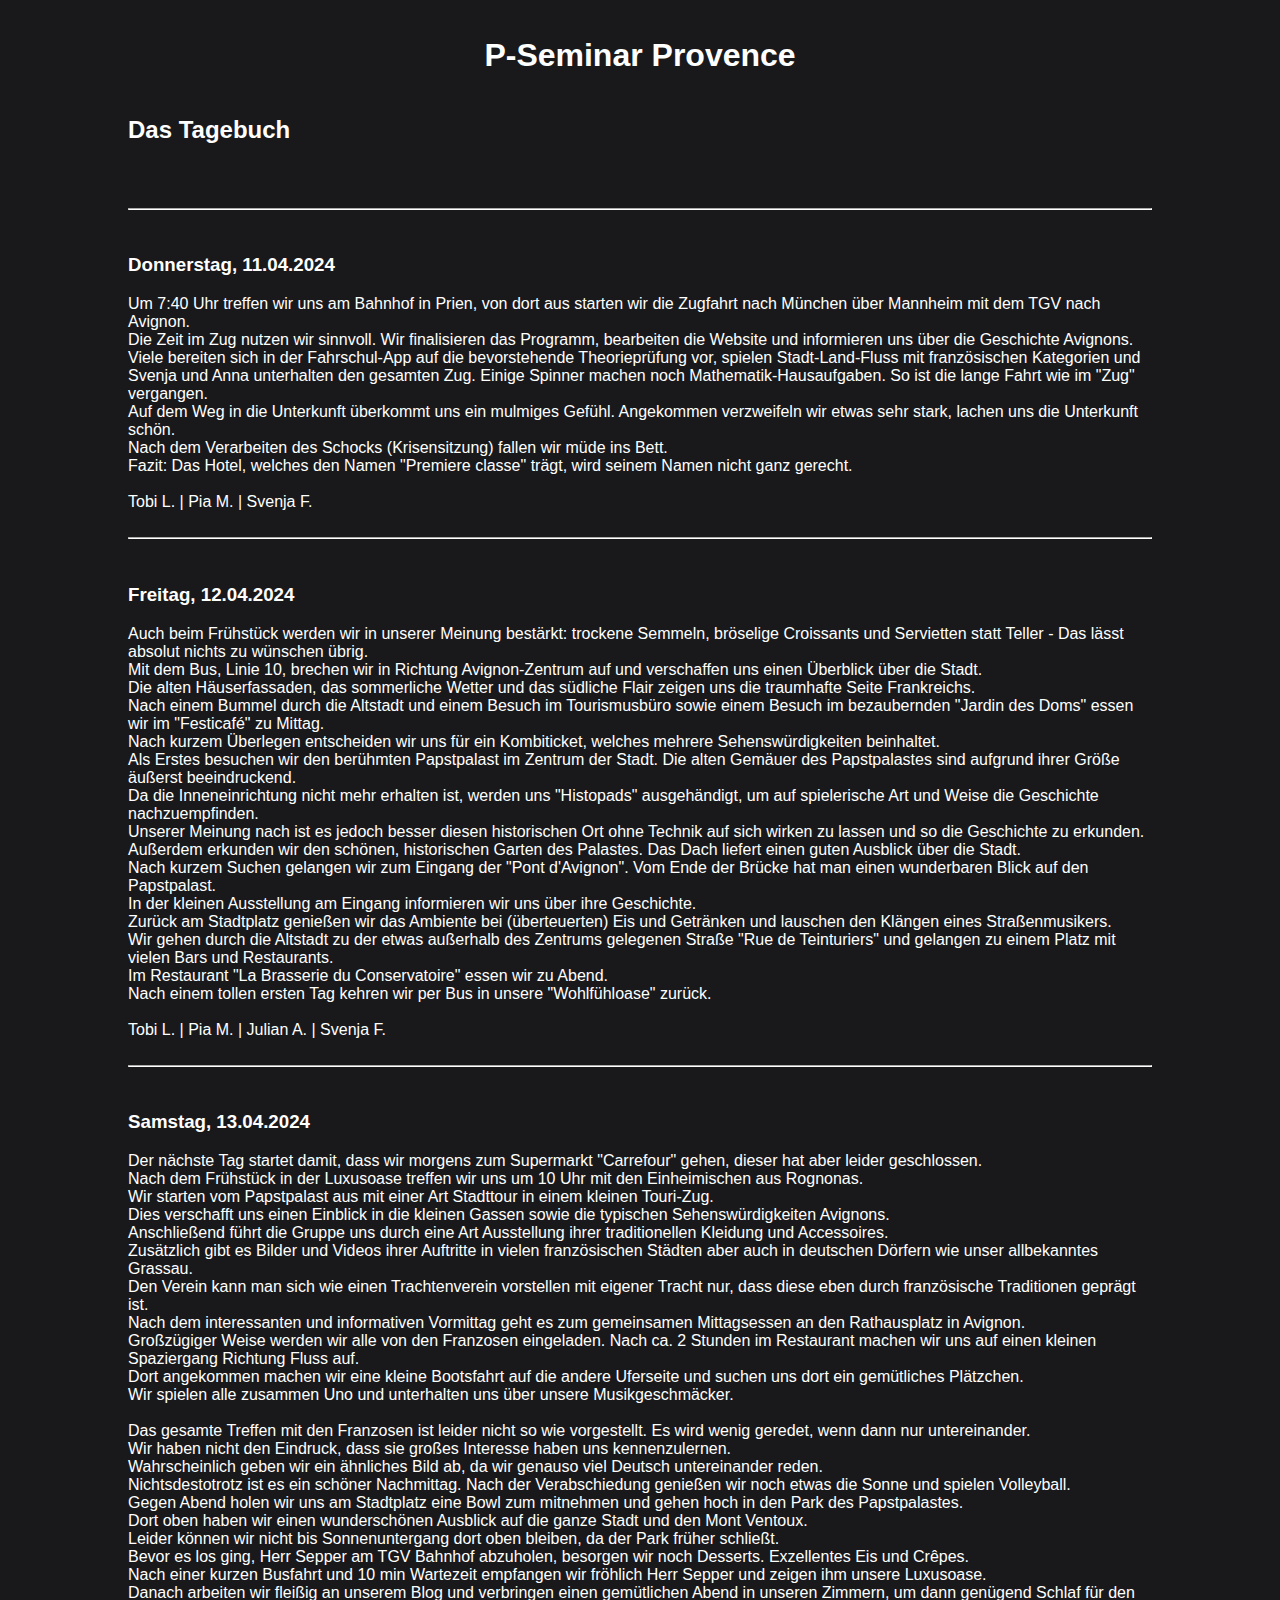
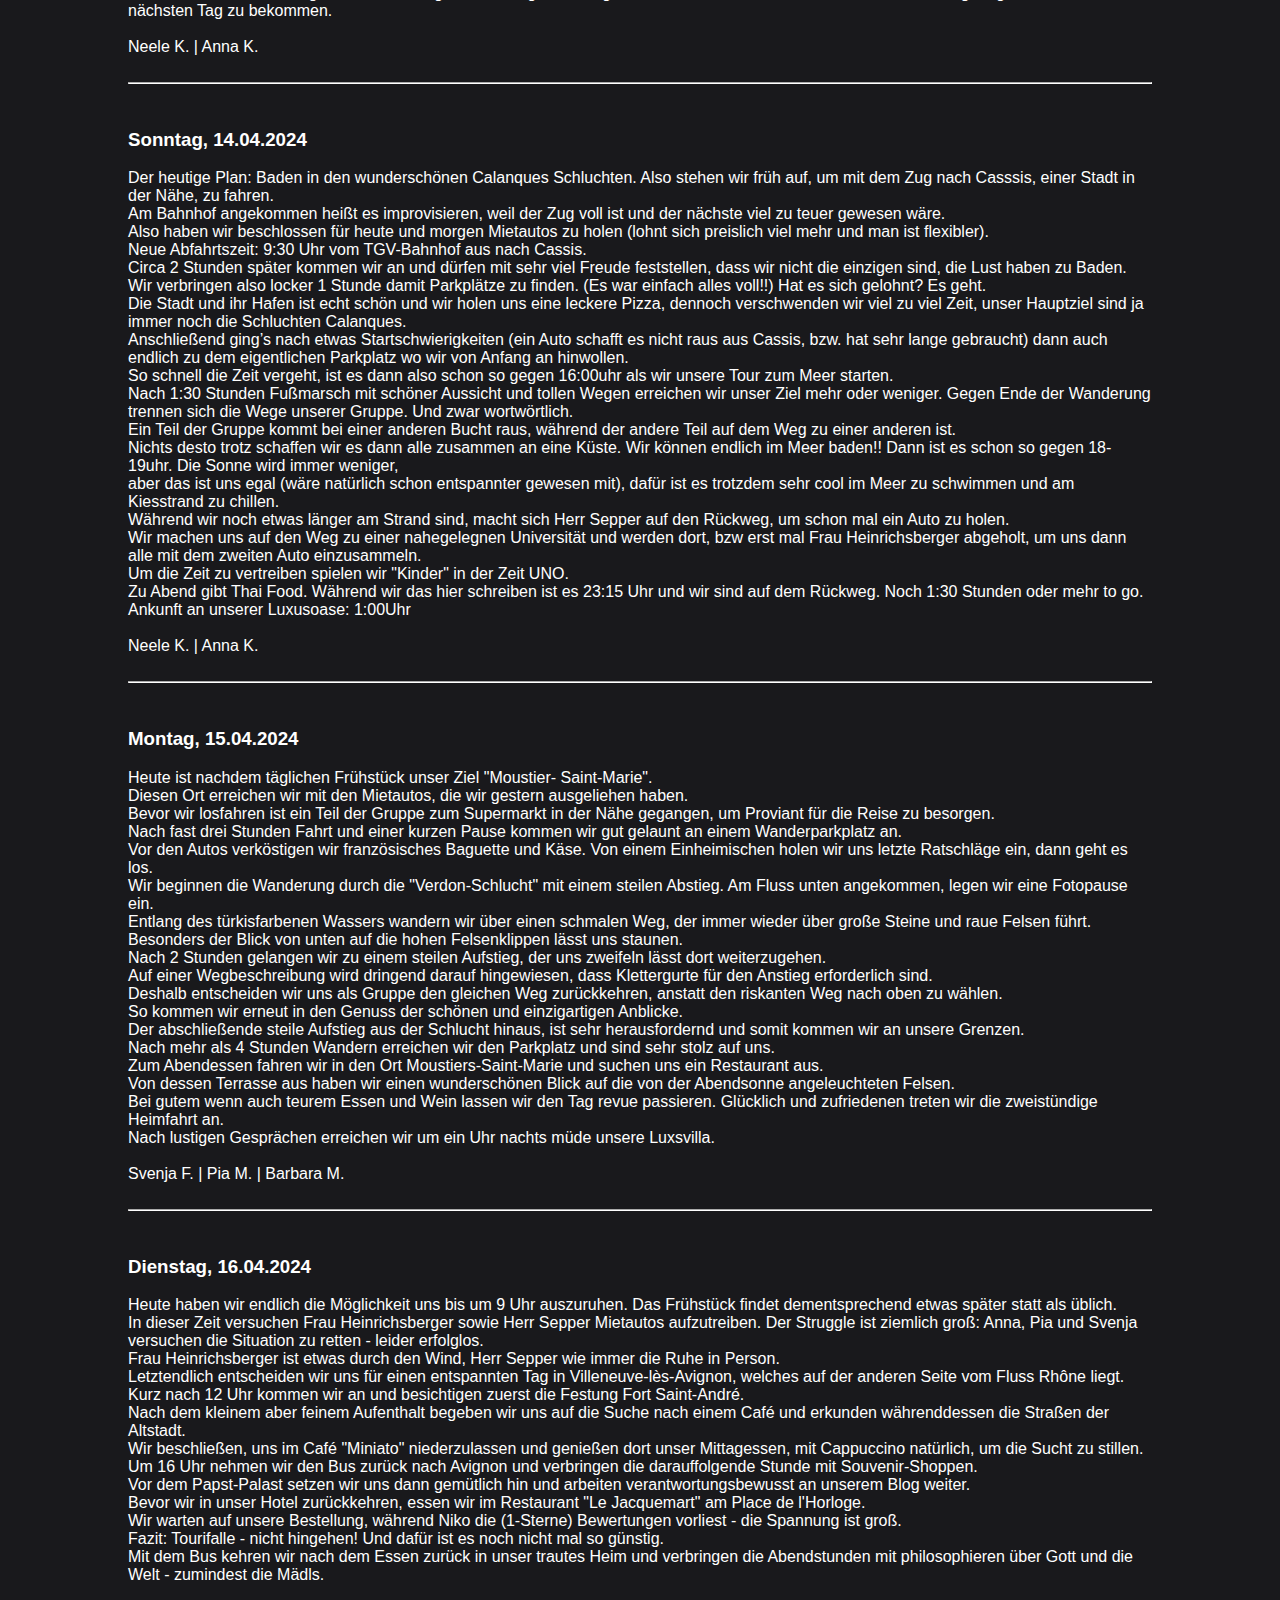
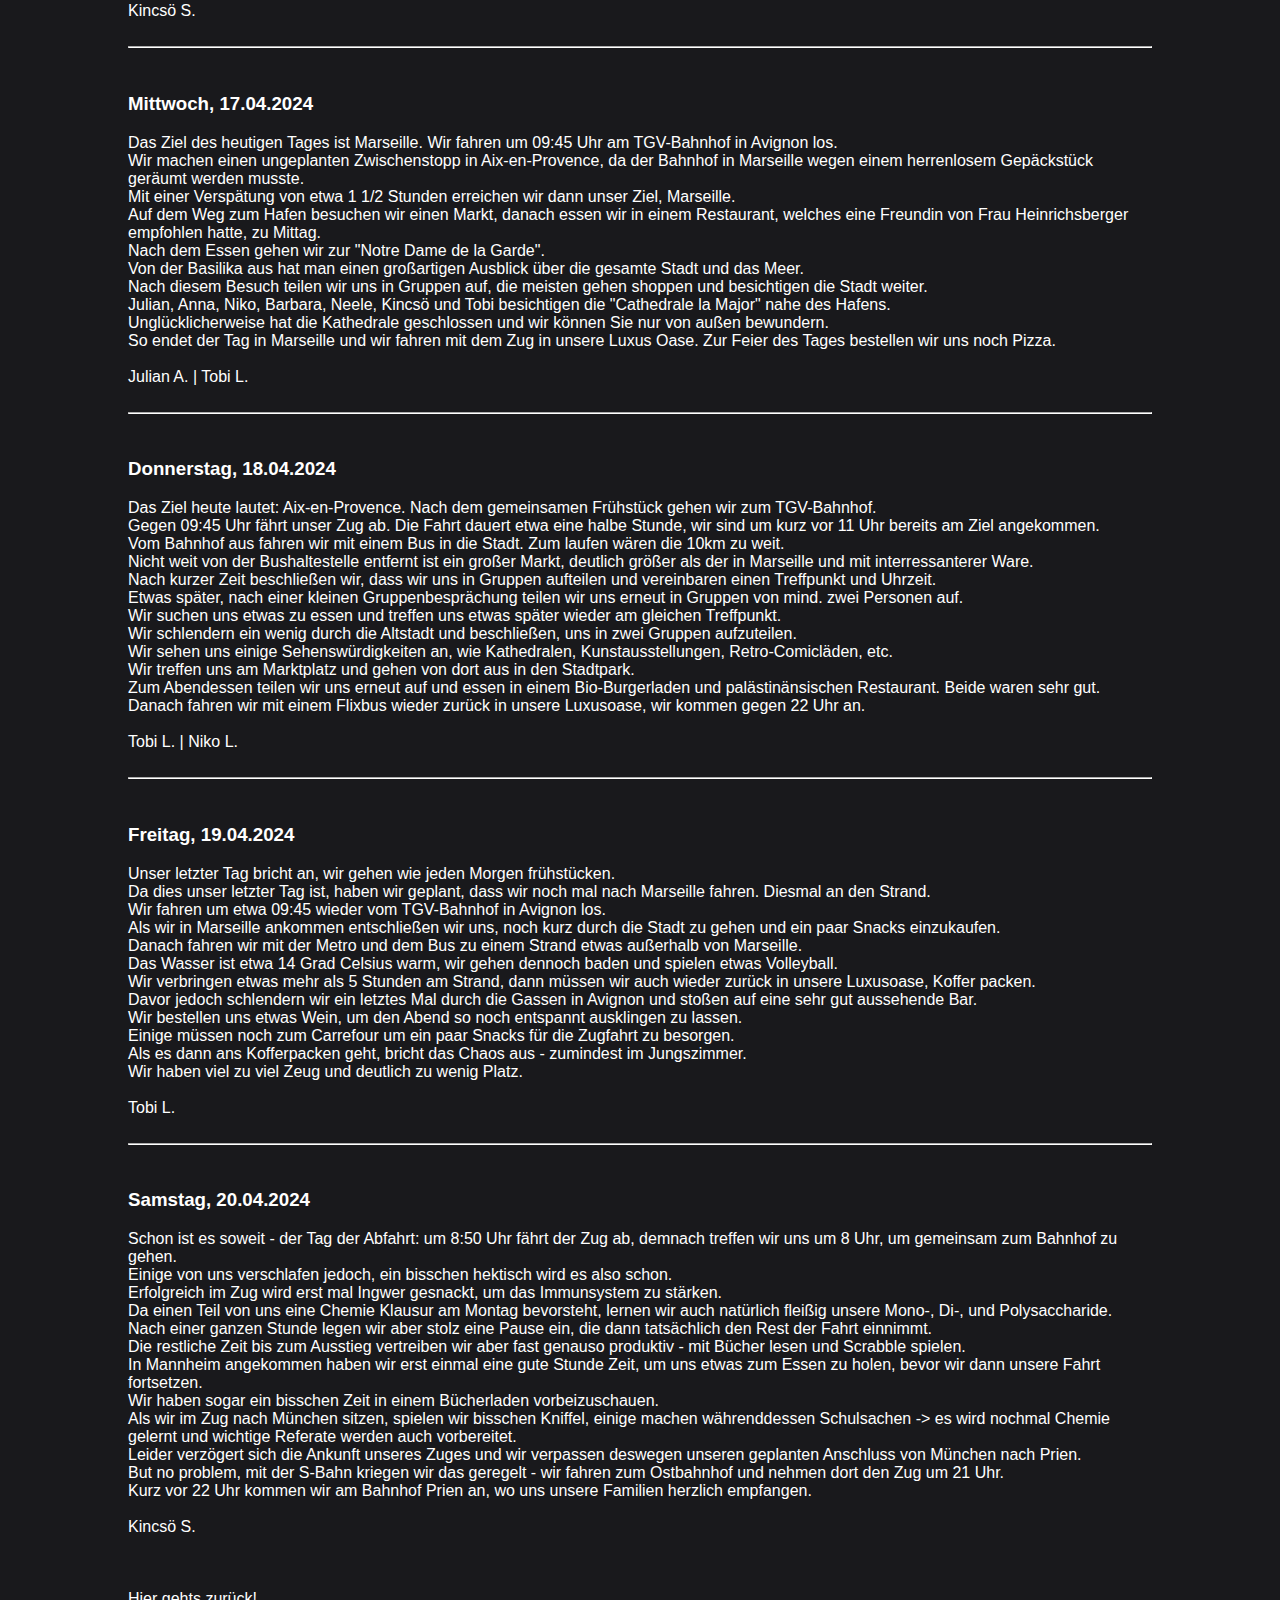
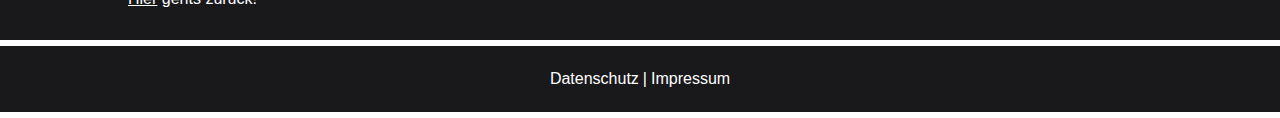
==== html/tagebuch.html @ 87c5238f "first commit" ====
<!DOCTYPE html>
<html lang="en">
    <head>
        <meta charset="UTF-8">
        <meta name="viewport" content="width=device-width, initial-scale=1.0">
        <title>Tagebuch</title>
        <link rel="stylesheet" type="text/css" href="../assets/tagebuch_blog/Tagebuch.css">
        <link rel="stylesheet" type="text/css" href="../assets/main/main.css">
        <link rel="shortcut icon" href="#">  
    </head>

    <body>
        
        <header class="mitte">
            <a href="../index.html" class="headline">
                <h1>P-Seminar Provence</h1>
            </a>
        </header>

        <div>

            <div class="Eintraege">
                <h2>Das Tagebuch</h2>
                <br>
            </div>
    
            <br>
            <hr class="divider2">
            <br>
    
            <section class="Eintraege">
                <h3>Donnerstag, 11.04.2024</h3>
                Um 7:40 Uhr treffen wir uns am Bahnhof in Prien, von dort aus starten wir die Zugfahrt nach München über Mannheim mit dem TGV nach Avignon. <br>
                Die Zeit im Zug nutzen wir sinnvoll. Wir finalisieren das Programm, bearbeiten die Website und informieren uns über die Geschichte Avignons. <br>
                Viele bereiten sich in der Fahrschul-App auf die bevorstehende Theorieprüfung vor, spielen Stadt-Land-Fluss mit französischen Kategorien und <br>
                Svenja und Anna unterhalten den gesamten Zug. Einige Spinner machen noch Mathematik-Hausaufgaben. So ist die lange Fahrt wie im "Zug" vergangen. <br>               
                Auf dem Weg in die Unterkunft überkommt uns ein mulmiges Gefühl. Angekommen verzweifeln wir etwas sehr stark, lachen uns die Unterkunft schön. <br>
                Nach dem Verarbeiten des Schocks (Krisensitzung) fallen wir müde ins Bett. <br>
                Fazit: Das Hotel, welches den Namen "Premiere classe" trägt, wird seinem Namen nicht ganz gerecht. <br>
                <br>
                Tobi L. | Pia M. | Svenja F.
            </section>
    
            <br>
            <hr class="divider2">
            <br>
    
            <section class="Eintraege">
                <h3>Freitag, 12.04.2024</h3>
                Auch beim Frühstück werden wir in unserer Meinung bestärkt: trockene Semmeln, bröselige Croissants und Servietten statt Teller - Das lässt absolut nichts zu wünschen übrig. <br>
                Mit dem Bus, Linie 10, brechen wir in Richtung Avignon-Zentrum auf und verschaffen uns einen Überblick über die Stadt. <br>
                Die alten Häuserfassaden, das sommerliche Wetter und das südliche Flair zeigen uns die traumhafte Seite Frankreichs. <br>
                Nach einem Bummel durch die Altstadt und einem Besuch im Tourismusbüro sowie einem Besuch im bezaubernden "Jardin des Doms" essen wir im "Festicafé" zu Mittag. <br>
                Nach kurzem Überlegen entscheiden wir uns für ein Kombiticket, welches mehrere Sehenswürdigkeiten beinhaltet. <br>
                Als Erstes besuchen wir den berühmten Papstpalast im Zentrum der Stadt. Die alten Gemäuer des Papstpalastes sind aufgrund ihrer Größe äußerst beeindruckend. <br>
                Da die Inneneinrichtung nicht mehr erhalten ist, werden uns "Histopads" ausgehändigt, um auf spielerische Art und Weise die Geschichte nachzuempfinden. <br>
                Unserer Meinung nach ist es jedoch besser diesen historischen Ort ohne Technik auf sich wirken zu lassen und so die Geschichte zu erkunden. <br>
                Außerdem erkunden wir den schönen, historischen Garten des Palastes. Das Dach liefert einen guten Ausblick über die Stadt. <br>
                Nach kurzem Suchen gelangen wir zum Eingang der "Pont d'Avignon". Vom Ende der Brücke hat man einen wunderbaren Blick auf den Papstpalast. <br>
                In der kleinen Ausstellung am Eingang informieren wir uns über ihre Geschichte. <br>
                Zurück am Stadtplatz genießen wir das Ambiente bei (überteuerten) Eis und Getränken und lauschen den Klängen eines Straßenmusikers. <br> 
                Wir gehen durch die Altstadt zu der etwas außerhalb des Zentrums gelegenen Straße "Rue de Teinturiers" und gelangen zu einem Platz mit vielen Bars und Restaurants. <br>
                Im Restaurant "La Brasserie du Conservatoire" essen wir zu Abend. <br>
                Nach einem tollen ersten Tag kehren wir per Bus in unsere "Wohlfühloase" zurück. <br>
                <br>
                Tobi L. | Pia M. | Julian A. | Svenja F.
            </section>
    
            <br>
            <hr class="divider2">
            <br>

            <section class="Eintraege">
                <h3>Samstag, 13.04.2024</h3>
                Der nächste Tag startet damit, dass wir morgens zum Supermarkt "Carrefour" gehen, dieser hat aber leider geschlossen. <br>
                Nach dem Frühstück in der Luxusoase treffen wir uns um 10 Uhr mit den Einheimischen aus Rognonas. <br>
                Wir starten vom Papstpalast aus mit einer Art Stadttour in einem kleinen Touri-Zug. <br>
                Dies verschafft uns einen Einblick in die kleinen Gassen sowie die typischen Sehenswürdigkeiten Avignons. <br>
                Anschließend führt die Gruppe uns durch eine Art Ausstellung ihrer traditionellen Kleidung und Accessoires. <br>
                Zusätzlich gibt es Bilder und Videos ihrer Auftritte in vielen französischen Städten aber auch in deutschen Dörfern wie unser allbekanntes Grassau. <br>
                Den Verein kann man sich wie einen Trachtenverein vorstellen mit eigener Tracht nur, dass diese eben durch französische Traditionen geprägt ist. <br>
                Nach dem interessanten und informativen Vormittag geht es zum gemeinsamen Mittagsessen an den Rathausplatz in Avignon. <br>
                Großzügiger Weise werden wir alle von den Franzosen eingeladen. Nach ca. 2 Stunden im Restaurant machen wir uns auf einen kleinen Spaziergang Richtung Fluss auf. <br>
                Dort angekommen machen wir eine kleine Bootsfahrt auf die andere Uferseite und suchen uns dort ein gemütliches Plätzchen. <br>
                Wir spielen alle zusammen Uno und unterhalten uns über unsere Musikgeschmäcker. <br>
                <br>
                Das gesamte Treffen mit den Franzosen ist leider nicht so wie vorgestellt. Es wird wenig geredet, wenn dann nur untereinander. <br>
                Wir haben nicht den Eindruck, dass sie großes Interesse haben uns kennenzulernen. <br>
                Wahrscheinlich geben wir ein ähnliches Bild ab, da wir genauso viel Deutsch untereinander reden. <br>
                Nichtsdestotrotz ist es ein schöner Nachmittag. Nach der Verabschiedung genießen wir noch etwas die Sonne und spielen Volleyball. <br>
                Gegen Abend holen wir uns am Stadtplatz eine Bowl zum mitnehmen und gehen hoch in den Park des Papstpalastes. <br>
                Dort oben haben wir einen wunderschönen Ausblick auf die ganze Stadt und den Mont Ventoux. <br>
                Leider können wir nicht bis Sonnenuntergang dort oben bleiben, da der Park früher schließt. <br>
                Bevor es los ging, Herr Sepper am TGV Bahnhof abzuholen, besorgen wir noch Desserts. Exzellentes Eis und Crêpes. <br>
                Nach einer kurzen Busfahrt und 10 min Wartezeit empfangen wir fröhlich Herr Sepper und zeigen ihm unsere Luxusoase. <br>
                Danach arbeiten wir fleißig an unserem Blog und verbringen einen gemütlichen Abend in unseren Zimmern, um dann genügend Schlaf für den nächsten Tag zu bekommen. <br>
                <br>
                Neele K. | Anna K.
            </section>

            <br>
            <hr class="divider2">
            <br>

            <section class="Eintraege">
                <h3>Sonntag, 14.04.2024</h3>
                Der heutige Plan: Baden in den wunderschönen Calanques Schluchten. Also stehen wir früh auf, um mit dem Zug nach Casssis, einer Stadt in der Nähe, zu fahren. <br>
                Am Bahnhof angekommen heißt es improvisieren, weil der Zug voll ist und der nächste viel zu teuer gewesen wäre. <br>
                Also haben wir beschlossen für heute und morgen Mietautos zu holen (lohnt sich preislich viel mehr und man ist flexibler). <br>
                Neue Abfahrtszeit: 9:30 Uhr vom TGV-Bahnhof aus nach Cassis. <br>
                Circa 2 Stunden später kommen wir an und dürfen mit sehr viel Freude feststellen, dass wir nicht die einzigen sind, die Lust haben zu Baden. <br>
                Wir verbringen also locker 1 Stunde damit Parkplätze zu finden. (Es war einfach alles voll!!) Hat es sich gelohnt? Es geht. <br>
                Die Stadt und ihr Hafen ist echt schön und wir holen uns eine leckere Pizza, dennoch verschwenden wir viel zu viel Zeit, unser Hauptziel sind ja immer noch die Schluchten Calanques. <br>
                Anschließend ging’s nach etwas Startschwierigkeiten (ein Auto schafft es nicht raus aus Cassis, bzw. hat sehr lange gebraucht) dann auch endlich zu dem eigentlichen Parkplatz wo wir von Anfang an hinwollen. <br>
                So schnell die Zeit vergeht, ist es dann also schon so gegen 16:00uhr als wir unsere Tour zum Meer starten. <br>
                Nach 1:30 Stunden Fußmarsch mit schöner Aussicht und tollen Wegen erreichen wir unser Ziel mehr oder weniger. Gegen Ende der Wanderung trennen sich die Wege unserer Gruppe. Und zwar wortwörtlich. <br>
                Ein Teil der Gruppe kommt bei einer anderen Bucht raus, während der andere Teil auf dem Weg zu einer anderen ist. <br>
                Nichts desto trotz schaffen wir es dann alle zusammen an eine Küste. Wir können endlich im Meer baden!! Dann ist es schon so gegen 18-19uhr. Die Sonne wird immer weniger, <br>
                aber das ist uns egal (wäre natürlich schon entspannter gewesen mit), dafür ist es trotzdem sehr cool im Meer zu schwimmen und am Kiesstrand zu chillen. <br>
                Während wir noch etwas länger am Strand sind, macht sich Herr Sepper auf den Rückweg, um schon mal ein Auto zu holen. <br>
                Wir machen uns auf den Weg zu einer nahegelegnen Universität und werden dort, bzw erst mal Frau Heinrichsberger abgeholt, um uns dann alle mit dem zweiten Auto einzusammeln. <br>
                Um die Zeit zu vertreiben spielen wir "Kinder" in der Zeit UNO. <br>
                Zu Abend gibt Thai Food. Während wir das hier schreiben ist es 23:15 Uhr und wir sind auf dem Rückweg. Noch 1:30 Stunden oder mehr to go. <br>
                Ankunft an unserer Luxusoase:  1:00Uhr <br>
                <br>
                Neele K. | Anna K. 
            </section>

            <br>
            <hr class="divider2">
            <br>

            <section class="Eintraege">
                <h3>Montag, 15.04.2024</h3>
                Heute ist nachdem täglichen Frühstück unser Ziel "Moustier- Saint-Marie". <br>
                Diesen Ort erreichen wir mit den Mietautos, die wir gestern ausgeliehen haben. <br> 
                Bevor wir losfahren ist ein Teil der Gruppe zum Supermarkt in der Nähe gegangen, um Proviant für die Reise zu besorgen. <br> 
                Nach fast drei Stunden Fahrt und einer kurzen Pause kommen wir gut gelaunt an einem Wanderparkplatz an. <br>
                Vor den Autos verköstigen wir französisches Baguette und Käse. Von einem Einheimischen holen wir uns letzte Ratschläge ein, dann geht es los. <br> 
                Wir beginnen die Wanderung durch  die "Verdon-Schlucht" mit einem steilen Abstieg. Am Fluss unten angekommen, legen wir eine Fotopause ein. <br>
                Entlang des türkisfarbenen Wassers wandern wir über einen schmalen Weg, der immer wieder über große Steine und raue Felsen führt. <br>
                Besonders der Blick von unten auf die hohen Felsenklippen lässt uns staunen. <br>
                Nach 2 Stunden gelangen wir zu einem steilen Aufstieg, der uns zweifeln lässt dort weiterzugehen. <br> 
                Auf einer Wegbeschreibung wird dringend darauf hingewiesen, dass Klettergurte für den Anstieg erforderlich sind. <br> 
                Deshalb  entscheiden wir uns als Gruppe den gleichen Weg zurückkehren, anstatt den riskanten Weg nach oben zu wählen. <br>
                So kommen wir erneut in den Genuss der schönen und einzigartigen Anblicke. <br>
                Der abschließende steile Aufstieg aus der Schlucht hinaus, ist sehr herausfordernd und somit kommen wir an unsere Grenzen. <br> 
                Nach mehr als 4 Stunden Wandern erreichen wir den Parkplatz und sind sehr stolz auf uns.  <br>
                Zum Abendessen fahren wir in den Ort Moustiers-Saint-Marie und suchen uns ein Restaurant aus. <br>
                Von dessen Terrasse aus haben wir einen wunderschönen Blick auf die von der Abendsonne angeleuchteten Felsen. <br> 
                Bei gutem wenn auch teurem Essen und Wein lassen wir den Tag revue passieren. Glücklich und zufriedenen treten wir die zweistündige Heimfahrt an. <br>
                Nach lustigen Gesprächen erreichen wir um ein Uhr nachts müde unsere Luxsvilla. <br>
                <br>
                Svenja F. | Pia M. | Barbara M. 
            </section>
    
            <br>
            <hr class="divider2">
            <br>
            
            <section class="Eintraege">
                <h3>Dienstag, 16.04.2024</h3>
                Heute haben wir endlich die Möglichkeit uns bis um 9 Uhr auszuruhen. Das Frühstück findet dementsprechend etwas später statt als üblich. <br>
                In dieser Zeit versuchen Frau Heinrichsberger sowie Herr Sepper Mietautos aufzutreiben. Der Struggle ist ziemlich groß: Anna, Pia und Svenja versuchen die Situation zu retten - leider erfolglos. <br>
                Frau Heinrichsberger ist etwas durch den Wind, Herr Sepper wie immer die Ruhe in Person. <br>
                Letztendlich entscheiden wir uns für einen entspannten Tag in Villeneuve-lès-Avignon, welches auf der anderen Seite vom Fluss Rhône liegt. <br>
                Kurz nach 12 Uhr kommen wir an und besichtigen zuerst die Festung Fort Saint-André. <br>
                Nach dem kleinem aber feinem Aufenthalt begeben wir uns auf die Suche nach einem Café und erkunden währenddessen die Straßen der Altstadt. <br>
                Wir beschließen, uns im Café "Miniato" niederzulassen und genießen dort unser Mittagessen, mit Cappuccino natürlich, um die Sucht zu stillen. <br>
                Um 16 Uhr nehmen wir den Bus zurück nach Avignon und verbringen die darauffolgende Stunde mit Souvenir-Shoppen. <br>
                Vor dem Papst-Palast setzen wir uns dann gemütlich hin und arbeiten verantwortungsbewusst an unserem Blog weiter. <br>
                Bevor wir in unser Hotel zurückkehren, essen wir im Restaurant "Le Jacquemart" am Place de l'Horloge. <br>
                Wir warten auf unsere Bestellung, während Niko die (1-Sterne) Bewertungen vorliest - die Spannung ist groß. <br>
                Fazit: Tourifalle - nicht hingehen! Und dafür ist es noch nicht mal so günstig. <br>
                Mit dem Bus kehren wir nach dem Essen zurück in unser trautes Heim und verbringen die Abendstunden mit philosophieren über Gott und die Welt - zumindest die Mädls. <br>
                <br>
                Kincsö S.
            </section>

            <br>
            <hr class="divider2">
            <br>

            <section class="Eintraege">
                <h3>Mittwoch, 17.04.2024</h3>
                Das Ziel des heutigen Tages ist Marseille. Wir fahren um 09:45 Uhr am TGV-Bahnhof in Avignon los. <br>
                Wir machen einen ungeplanten Zwischenstopp in Aix-en-Provence, da der Bahnhof in Marseille wegen einem herrenlosem Gepäckstück geräumt werden musste. <br>
                Mit einer Verspätung von etwa 1 1/2 Stunden erreichen wir dann unser Ziel, Marseille. <br>
                Auf dem Weg zum Hafen besuchen wir einen Markt, danach essen wir in einem Restaurant, welches eine Freundin von Frau Heinrichsberger empfohlen hatte, zu Mittag. <br>
                Nach dem Essen gehen wir zur "Notre Dame de la Garde". <br>
                Von der Basilika aus hat man einen großartigen Ausblick über die gesamte Stadt und das Meer. <br>
                Nach diesem Besuch teilen wir uns in Gruppen auf, die meisten gehen shoppen und besichtigen die Stadt weiter. <br>
                Julian, Anna, Niko, Barbara, Neele, Kincsö und Tobi besichtigen die "Cathedrale la Major" nahe des Hafens. <br>
                Unglücklicherweise hat die Kathedrale geschlossen und wir können Sie nur von außen bewundern. <br>
                So endet der Tag in Marseille und wir fahren mit dem Zug in unsere Luxus Oase. Zur Feier des Tages bestellen wir uns noch Pizza. <br>
                <br>
                Julian A. | Tobi L. 
            </section>

            <br>
            <hr class="divider2">
            <br>

            <section class="Eintraege">
                <h3>Donnerstag, 18.04.2024</h3>
                Das Ziel heute lautet: Aix-en-Provence. Nach dem gemeinsamen Frühstück gehen wir zum TGV-Bahnhof. <br>
                Gegen 09:45 Uhr fährt unser Zug ab. Die Fahrt dauert etwa eine halbe Stunde, wir sind um kurz vor 11 Uhr bereits am Ziel angekommen. <br>
                Vom Bahnhof aus fahren wir mit einem Bus in die Stadt. Zum  laufen wären die 10km zu weit. <br>
                Nicht weit von der Bushaltestelle entfernt ist ein großer Markt, deutlich größer als der in Marseille und mit interressanterer Ware. <br>
                Nach kurzer Zeit beschließen wir, dass wir uns in Gruppen aufteilen und vereinbaren einen Treffpunkt und Uhrzeit. <br>
                Etwas später, nach einer kleinen Gruppenbesprächung teilen wir uns erneut in Gruppen von mind. zwei Personen auf. <br>
                Wir suchen uns etwas zu essen und treffen uns etwas später wieder am gleichen Treffpunkt. <br>
                Wir schlendern ein wenig durch die Altstadt und beschließen, uns in zwei Gruppen aufzuteilen. <br>
                Wir sehen uns einige Sehenswürdigkeiten an, wie Kathedralen, Kunstausstellungen, Retro-Comicläden, etc. <br>
                Wir treffen uns am Marktplatz und gehen von dort aus in den Stadtpark. <br>
                Zum Abendessen teilen wir uns erneut auf und essen in einem Bio-Burgerladen und palästinänsischen Restaurant. 
                Beide waren sehr gut. <br>
                Danach fahren wir mit einem Flixbus wieder zurück in unsere Luxusoase, wir kommen gegen 22 Uhr an. <br>
                <br>
                Tobi L. | Niko L. 
            </section>

            <br>
            <hr class="divider2">
            <br>

            <section class="Eintraege">
                <h3>Freitag, 19.04.2024</h3>
                Unser letzter Tag bricht an, wir gehen wie jeden Morgen frühstücken. <br>
                Da dies unser letzter Tag ist, haben wir geplant, dass wir noch mal nach Marseille fahren. Diesmal an den Strand. <br>
                Wir fahren um etwa 09:45 wieder vom TGV-Bahnhof in Avignon los. <br>
                Als wir in Marseille ankommen entschließen wir uns, noch kurz durch die Stadt zu gehen und ein paar Snacks einzukaufen. <br>
                Danach fahren wir mit der Metro und dem Bus zu einem Strand etwas außerhalb von Marseille. <br>
                Das Wasser ist etwa 14 Grad Celsius warm, wir gehen dennoch baden und spielen etwas Volleyball. <br>
                Wir verbringen etwas mehr als 5 Stunden am Strand, dann müssen wir auch wieder zurück in unsere Luxusoase, Koffer packen. <br>
                Davor jedoch schlendern wir ein letztes Mal durch die Gassen in Avignon und stoßen auf eine sehr gut aussehende Bar. <br>
                Wir bestellen uns etwas Wein, um den Abend so noch entspannt ausklingen zu lassen. <br>
                Einige müssen noch zum Carrefour um ein paar Snacks für die Zugfahrt zu besorgen. <br>
                Als es dann ans Kofferpacken geht, bricht das Chaos aus - zumindest im Jungszimmer. <br>
                Wir haben viel zu viel Zeug und deutlich zu wenig Platz. <br>
                <br>
                Tobi L. 
            </section>

            <br>
            <hr class="divider2">
            <br>

            <section class="Eintraege">
                <h3>Samstag, 20.04.2024</h3>
                Schon ist es soweit - der Tag der Abfahrt: um 8:50 Uhr fährt der Zug ab, demnach treffen wir uns um 8 Uhr, um gemeinsam zum Bahnhof zu gehen. <br>
                Einige von uns verschlafen jedoch, ein bisschen hektisch wird es also schon. <br>
                Erfolgreich im Zug wird erst mal Ingwer gesnackt, um das Immunsystem zu stärken. <br>
                Da einen Teil von uns eine Chemie Klausur am Montag bevorsteht, lernen wir auch natürlich fleißig unsere Mono-, Di-, und Polysaccharide. <br>
                Nach einer ganzen Stunde legen wir aber stolz eine Pause ein, die dann tatsächlich den Rest der Fahrt einnimmt. <br>
                Die restliche Zeit bis zum Ausstieg vertreiben wir aber fast genauso produktiv - mit Bücher lesen und Scrabble spielen. <br>
                In Mannheim angekommen haben wir erst einmal eine gute Stunde Zeit, um uns etwas zum Essen zu holen, bevor wir dann unsere Fahrt fortsetzen. <br>
                Wir haben sogar ein bisschen Zeit in einem Bücherladen vorbeizuschauen. <br>
                Als wir im Zug nach München sitzen, spielen wir bisschen Kniffel, einige machen währenddessen Schulsachen -> es wird nochmal Chemie gelernt und wichtige Referate werden auch vorbereitet. <br>
                Leider verzögert sich die Ankunft unseres Zuges und wir verpassen deswegen unseren geplanten Anschluss von München nach Prien. <br>
                But no problem, mit der S-Bahn kriegen wir das geregelt - wir fahren zum Ostbahnhof und nehmen dort den Zug um 21 Uhr. <br>
                Kurz vor 22 Uhr kommen wir am Bahnhof Prien an, wo uns unsere Familien herzlich empfangen. <br>
                <br>
                Kincsö S. 
            </section>

            <div class="Eintraege">
                <br>
                <br>
                <br>
                <a href="../index.html" id="GoBack">Hier</a> gehts zurück!
            </div>
        </div>
        
        <footer>
            <hr id="solid1">
                <p class="footer" >
                    <a href="datenschutz.html" class="footer">Datenschutz </a> |
                    <a href="impressum.html" class="footer">Impressum </a>
                </p>
            <hr id="solid2">
        </footer>   
    </body>
</html>
---- assets/tagebuch_blog/Tagebuch.css ----
:root
{
    --background: #19191c;
    --black: #000000;
    --white: #FFFFFF;
    --red: #821722;
    --blue: #004A99;
    --lav: #e6e6fa;  
}

body
{
    padding: 0;
    margin: 0;
    font-family: sans-serif;
    background-color: var(--background);
    color: var(--white); 
}

@media screen and (min-width: 300px) 
{
    .Eintraege
    {
        margin-left: 0.5rem;
        margin-right: 0.5rem;
        padding: 0;
        border-color: var(--white);
    }

    .divider2
    {
        margin-left: 0.5rem;
        margin-right: 0.5rem;
    }    
}

@media screen and (min-width: 600px) 
{
    .Eintraege
    {
        margin-left: 2rem;
        margin-right: 2rem;
    }

    .divider2
    {
        margin-left: 2rem;
        margin-right: 2rem;
        padding: 0;
        border-color: var(--white);
    }
}

@media screen and (min-width: 800px) 
{
    .Eintraege
    {
        margin-left: 6rem;
        margin-right: 6rem;
    }

    .divider2
    {
        margin-left: 6rem;
        margin-right: 6rem;
        padding: 0;
        border-color: var(--white);
        
    }
}

@media screen and (min-width: 1079px) 
{
    .Eintraege
    {
        margin-left: 8rem;
        margin-right: 8rem;
        
    }

    .divider2
    {
        margin-left: 8rem;
        margin-right: 8rem;
        padding: 0;
        border-color: var(--white);
    }
}

@media screen and (min-width: 1300px) 
{
    .Eintraege
    {
        margin-left: 8rem;
        margin-right: 8rem;
    }

    .divider2
    {
        margin-left: 8rem;
        margin-right: 8rem;
        padding: 0;
        border-color: var(--white);
    }
}
---- assets/main/main.css ----
:root
{
    --background: #19191c;
    --black: #000000;
    --white: #FFFFFF;
    --red: #821722;
    --blue: #004A99;
}

body
{
    padding: 0;
    margin: 0;
    font-family: sans-serif;
    background-color: var(--background);
    color: var(--white); 
}

.mitte
{
    display: flex;
    justify-content: center;
    align-items: center;
    margin: 0;
    padding: 0;
    margin-top: 1rem;
    margin-bottom: 1rem;
}

.headline
{
    margin: 0;
    padding: 0;
    text-decoration: none;
    color: var(--white);
}

#GoBack
{
    color: var(--white);
}


.footer
{
    padding: 4px;
    color: var(--white);
    display: flex;
    justify-content: center;
    align-items: center;
    text-decoration: none;
}

.footer:hover
{
    padding: 4px;
    color: var(--white);
    display: flex;
    justify-content: center;
    align-items: center;
    text-decoration: solid;
}

#solid1
{
    border-width: 1px;
    border: solid;
    border-color: var(--white);
    margin-bottom: 0;
    margin-top: 2rem;
}

#solid2
{
    border-width: 1px;
    border: solid;
    border-color: var(--white);
    margin-bottom: 0;
    margin-top: 1rem;
}
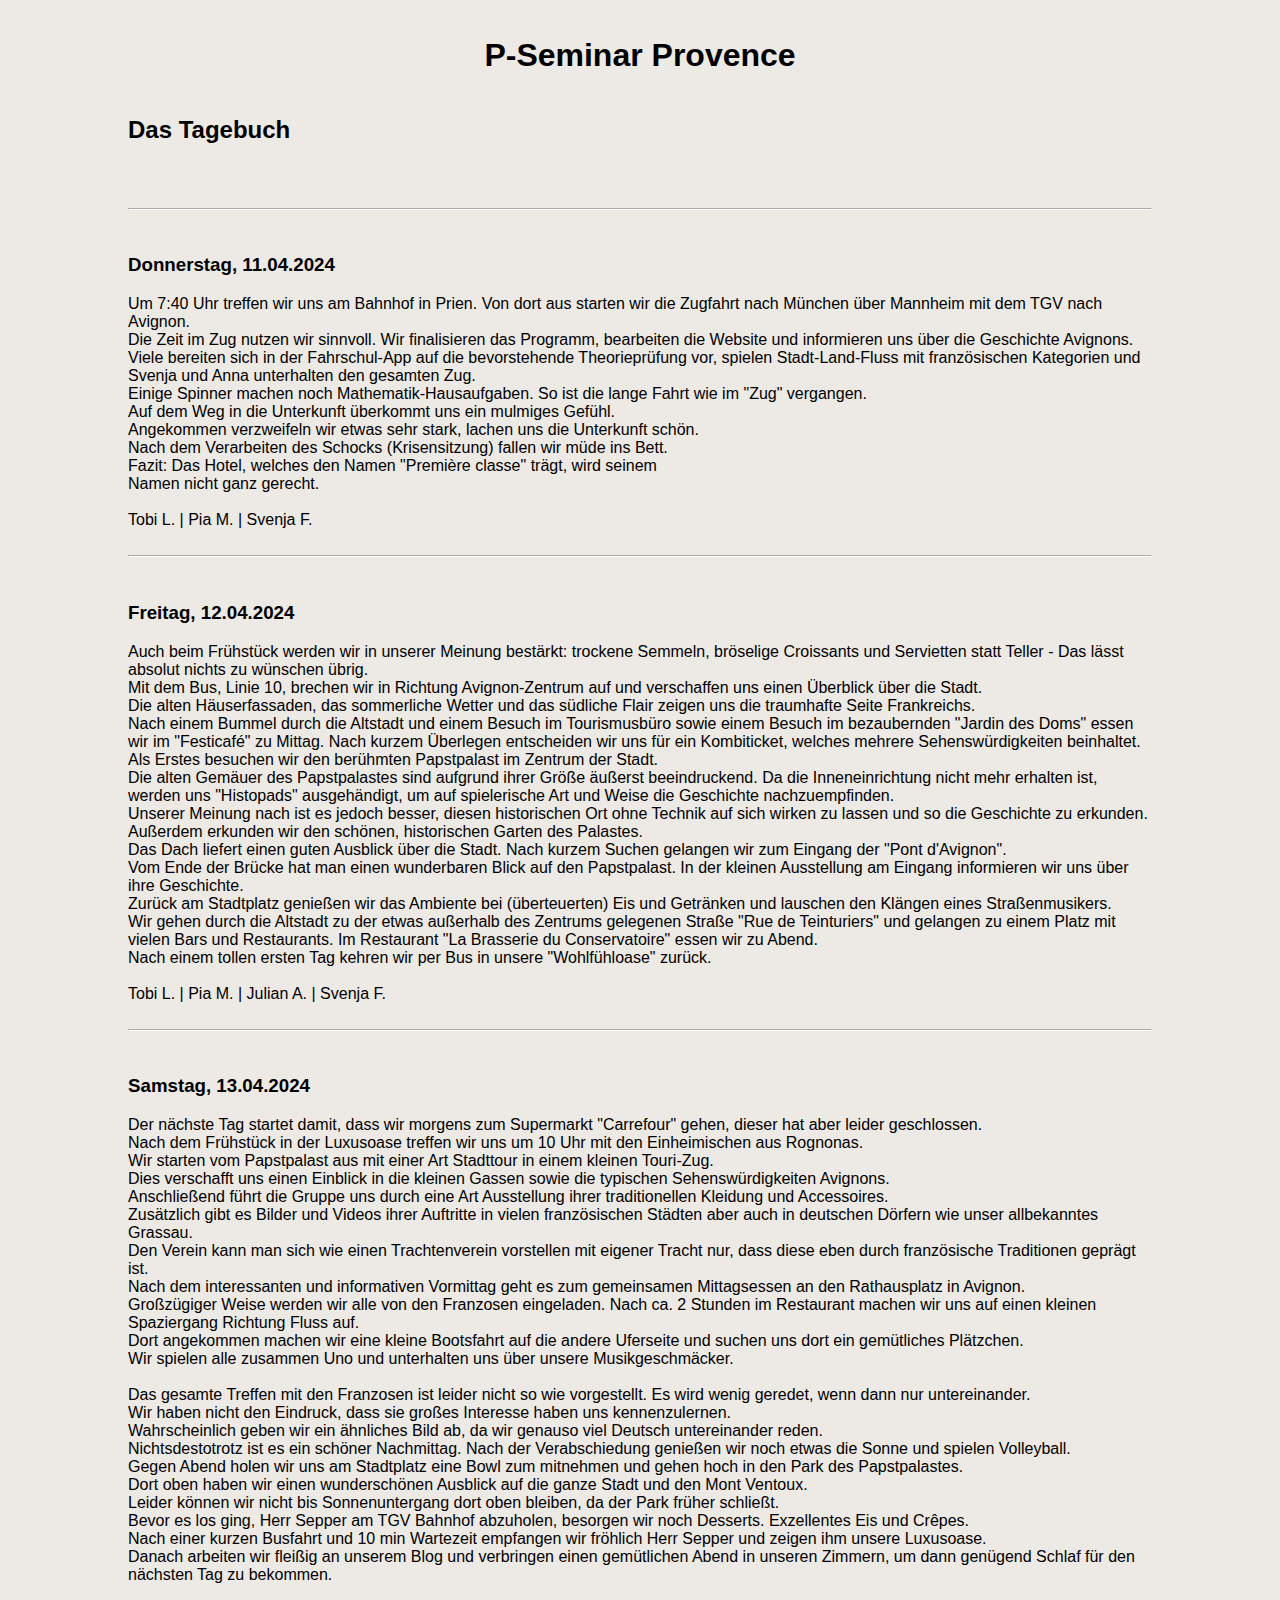
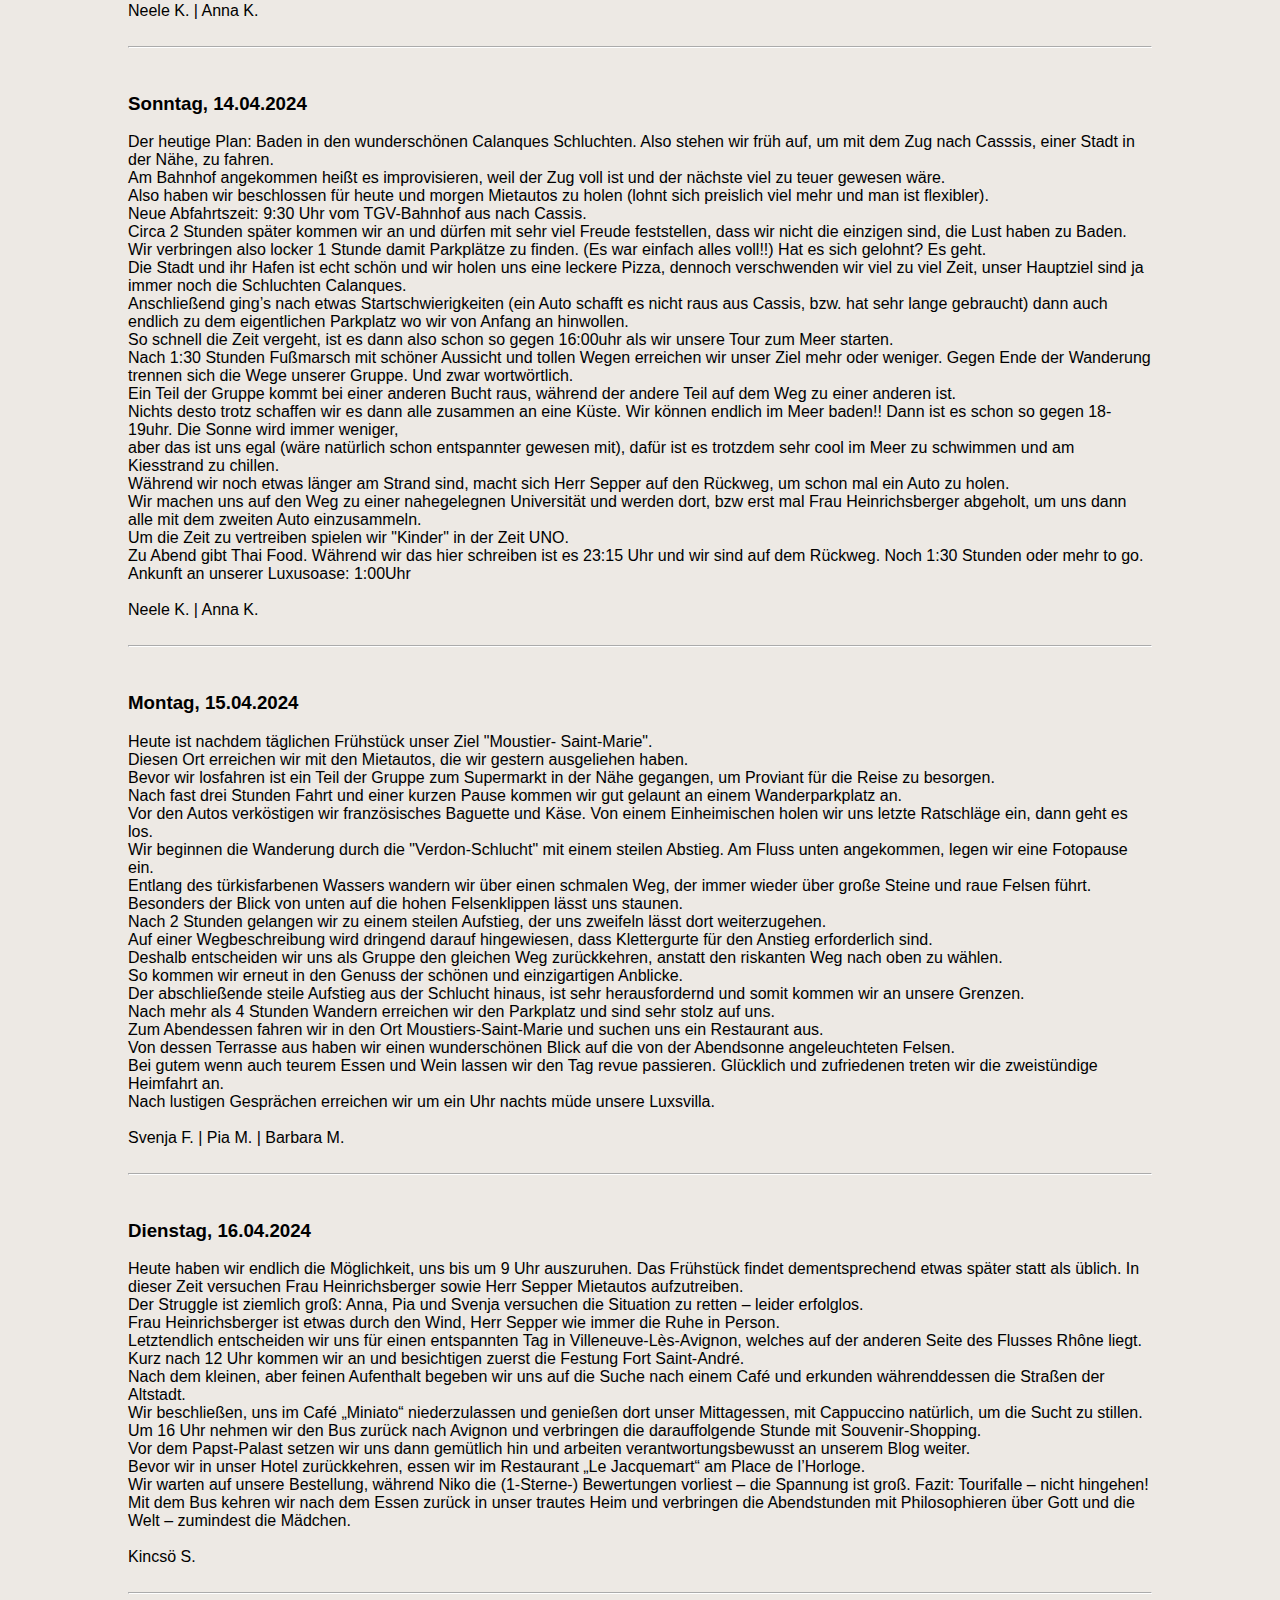
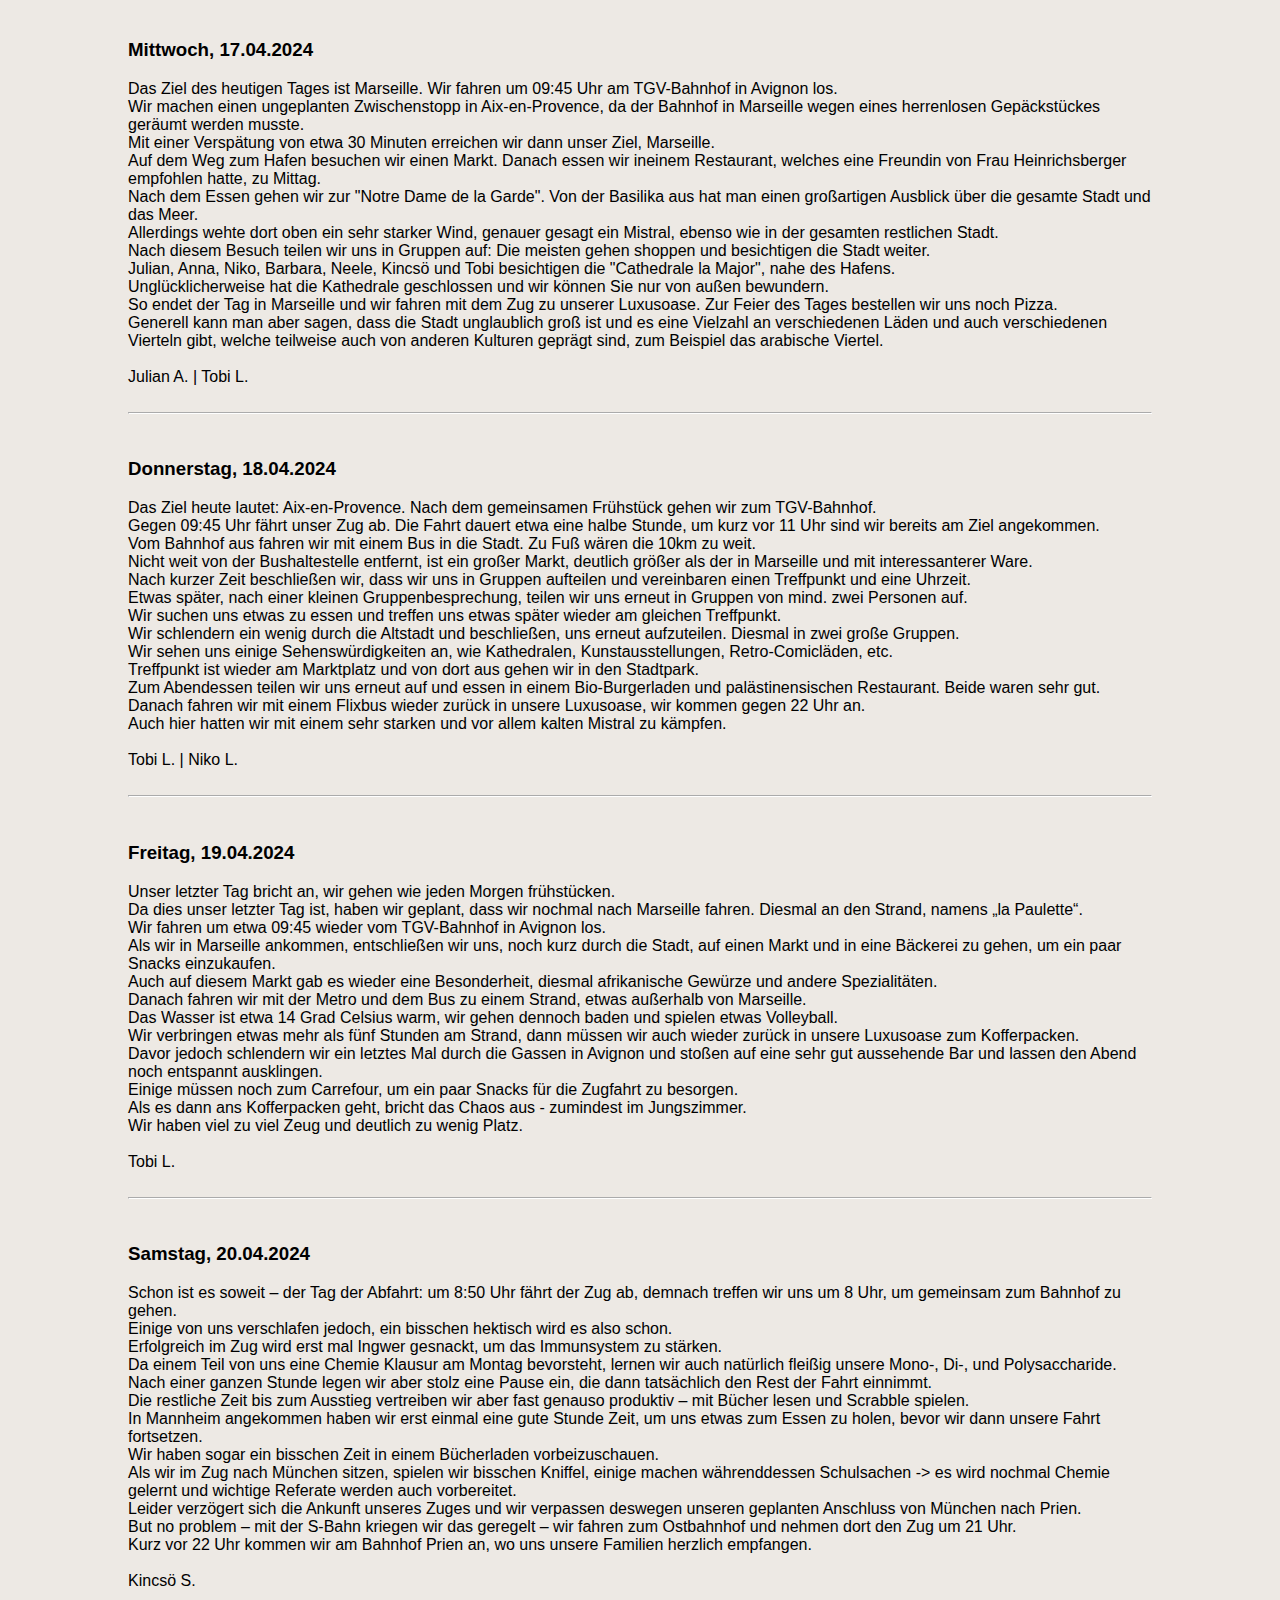
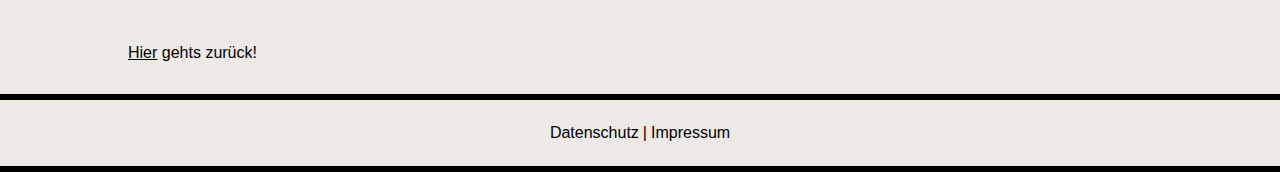
==== commit d5efc6ba: "seventh commit" ====
--- a/html/tagebuch.html
+++ b/html/tagebuch.html
@@ -30,13 +30,16 @@
     
             <section class="Eintraege">
                 <h3>Donnerstag, 11.04.2024</h3>
-                Um 7:40 Uhr treffen wir uns am Bahnhof in Prien, von dort aus starten wir die Zugfahrt nach München über Mannheim mit dem TGV nach Avignon. <br>
+                Um 7:40 Uhr treffen wir uns am Bahnhof in Prien. Von dort aus starten wir die Zugfahrt nach München über Mannheim mit dem TGV nach Avignon. <br>
                 Die Zeit im Zug nutzen wir sinnvoll. Wir finalisieren das Programm, bearbeiten die Website und informieren uns über die Geschichte Avignons. <br>
-                Viele bereiten sich in der Fahrschul-App auf die bevorstehende Theorieprüfung vor, spielen Stadt-Land-Fluss mit französischen Kategorien und <br>
-                Svenja und Anna unterhalten den gesamten Zug. Einige Spinner machen noch Mathematik-Hausaufgaben. So ist die lange Fahrt wie im "Zug" vergangen. <br>               
-                Auf dem Weg in die Unterkunft überkommt uns ein mulmiges Gefühl. Angekommen verzweifeln wir etwas sehr stark, lachen uns die Unterkunft schön. <br>
+                Viele bereiten sich in der Fahrschul-App auf die bevorstehende Theorieprüfung vor, 
+                spielen Stadt-Land-Fluss mit französischen Kategorien und Svenja und Anna unterhalten den gesamten Zug. <br>
+                Einige Spinner machen noch Mathematik-Hausaufgaben. So ist die lange Fahrt wie im "Zug" vergangen. <br>
+                Auf dem Weg in die Unterkunft überkommt uns ein mulmiges Gefühl. <br>
+                Angekommen verzweifeln wir etwas sehr stark, lachen uns die Unterkunft schön. <br> 
                 Nach dem Verarbeiten des Schocks (Krisensitzung) fallen wir müde ins Bett. <br>
-                Fazit: Das Hotel, welches den Namen "Premiere classe" trägt, wird seinem Namen nicht ganz gerecht. <br>
+                Fazit: Das Hotel, welches den Namen "Première classe" trägt, wird seinem <br>
+                Namen nicht ganz gerecht. <br>
                 <br>
                 Tobi L. | Pia M. | Svenja F.
             </section>
@@ -50,16 +53,18 @@
                 Auch beim Frühstück werden wir in unserer Meinung bestärkt: trockene Semmeln, bröselige Croissants und Servietten statt Teller - Das lässt absolut nichts zu wünschen übrig. <br>
                 Mit dem Bus, Linie 10, brechen wir in Richtung Avignon-Zentrum auf und verschaffen uns einen Überblick über die Stadt. <br>
                 Die alten Häuserfassaden, das sommerliche Wetter und das südliche Flair zeigen uns die traumhafte Seite Frankreichs. <br>
-                Nach einem Bummel durch die Altstadt und einem Besuch im Tourismusbüro sowie einem Besuch im bezaubernden "Jardin des Doms" essen wir im "Festicafé" zu Mittag. <br>
-                Nach kurzem Überlegen entscheiden wir uns für ein Kombiticket, welches mehrere Sehenswürdigkeiten beinhaltet. <br>
-                Als Erstes besuchen wir den berühmten Papstpalast im Zentrum der Stadt. Die alten Gemäuer des Papstpalastes sind aufgrund ihrer Größe äußerst beeindruckend. <br>
-                Da die Inneneinrichtung nicht mehr erhalten ist, werden uns "Histopads" ausgehändigt, um auf spielerische Art und Weise die Geschichte nachzuempfinden. <br>
-                Unserer Meinung nach ist es jedoch besser diesen historischen Ort ohne Technik auf sich wirken zu lassen und so die Geschichte zu erkunden. <br>
-                Außerdem erkunden wir den schönen, historischen Garten des Palastes. Das Dach liefert einen guten Ausblick über die Stadt. <br>
-                Nach kurzem Suchen gelangen wir zum Eingang der "Pont d'Avignon". Vom Ende der Brücke hat man einen wunderbaren Blick auf den Papstpalast. <br>
-                In der kleinen Ausstellung am Eingang informieren wir uns über ihre Geschichte. <br>
-                Zurück am Stadtplatz genießen wir das Ambiente bei (überteuerten) Eis und Getränken und lauschen den Klängen eines Straßenmusikers. <br> 
-                Wir gehen durch die Altstadt zu der etwas außerhalb des Zentrums gelegenen Straße "Rue de Teinturiers" und gelangen zu einem Platz mit vielen Bars und Restaurants. <br>
+                Nach einem Bummel durch die Altstadt und einem Besuch im Tourismusbüro sowie einem Besuch im bezaubernden "Jardin des Doms" 
+                essen wir im "Festicafé" zu Mittag. Nach kurzem Überlegen entscheiden wir uns für ein Kombiticket, welches mehrere Sehenswürdigkeiten beinhaltet. <br>
+                Als Erstes besuchen wir den berühmten Papstpalast im Zentrum der Stadt. <br>
+                Die alten Gemäuer des Papstpalastes sind aufgrund ihrer Größe äußerst beeindruckend. Da die Inneneinrichtung nicht mehr erhalten ist, werden uns "Histopads" 
+                ausgehändigt, um auf spielerische Art und Weise die Geschichte nachzuempfinden. <br>
+                Unserer Meinung nach ist es jedoch besser, diesen historischen Ort ohne Technik auf sich wirken zu lassen und so die Geschichte zu erkunden. <br>
+                Außerdem erkunden wir den schönen, historischen Garten des Palastes. <br>
+                Das Dach liefert einen guten Ausblick über die Stadt. Nach kurzem Suchen gelangen wir zum Eingang der "Pont d'Avignon". <br>
+                Vom Ende der Brücke hat man einen wunderbaren Blick auf den Papstpalast. In der kleinen Ausstellung am Eingang informieren wir uns über ihre Geschichte. <br>
+                Zurück am Stadtplatz genießen wir das Ambiente bei (überteuerten) Eis und Getränken und lauschen den Klängen eines Straßenmusikers. <br>
+                Wir gehen durch die Altstadt zu der etwas außerhalb des Zentrums gelegenen Straße "Rue de Teinturiers" und gelangen zu einem Platz mit <br>
+                vielen Bars und Restaurants. 
                 Im Restaurant "La Brasserie du Conservatoire" essen wir zu Abend. <br>
                 Nach einem tollen ersten Tag kehren wir per Bus in unsere "Wohlfühloase" zurück. <br>
                 <br>
@@ -160,19 +165,19 @@
             
             <section class="Eintraege">
                 <h3>Dienstag, 16.04.2024</h3>
-                Heute haben wir endlich die Möglichkeit uns bis um 9 Uhr auszuruhen. Das Frühstück findet dementsprechend etwas später statt als üblich. <br>
-                In dieser Zeit versuchen Frau Heinrichsberger sowie Herr Sepper Mietautos aufzutreiben. Der Struggle ist ziemlich groß: Anna, Pia und Svenja versuchen die Situation zu retten - leider erfolglos. <br>
+                Heute haben wir endlich die Möglichkeit, uns bis um 9 Uhr auszuruhen. 
+                Das Frühstück findet dementsprechend etwas später statt als üblich. In dieser Zeit versuchen Frau Heinrichsberger sowie Herr Sepper Mietautos aufzutreiben. <br>
+                Der Struggle ist ziemlich groß: Anna, Pia und Svenja versuchen die Situation zu retten – leider erfolglos. <br>
                 Frau Heinrichsberger ist etwas durch den Wind, Herr Sepper wie immer die Ruhe in Person. <br>
-                Letztendlich entscheiden wir uns für einen entspannten Tag in Villeneuve-lès-Avignon, welches auf der anderen Seite vom Fluss Rhône liegt. <br>
+                Letztendlich entscheiden wir uns für einen entspannten Tag in Villeneuve-Lès-Avignon, welches auf der anderen Seite des Flusses Rhône liegt. <br>
                 Kurz nach 12 Uhr kommen wir an und besichtigen zuerst die Festung Fort Saint-André. <br>
-                Nach dem kleinem aber feinem Aufenthalt begeben wir uns auf die Suche nach einem Café und erkunden währenddessen die Straßen der Altstadt. <br>
-                Wir beschließen, uns im Café "Miniato" niederzulassen und genießen dort unser Mittagessen, mit Cappuccino natürlich, um die Sucht zu stillen. <br>
-                Um 16 Uhr nehmen wir den Bus zurück nach Avignon und verbringen die darauffolgende Stunde mit Souvenir-Shoppen. <br>
+                Nach dem kleinen, aber feinen Aufenthalt begeben wir uns auf die Suche nach einem Café und erkunden währenddessen die Straßen der Altstadt. <br>
+                Wir beschließen, uns im Café „Miniato“ niederzulassen und genießen dort unser Mittagessen, mit Cappuccino natürlich, um die Sucht zu stillen. <br>
+                Um 16 Uhr nehmen wir den Bus zurück nach Avignon und verbringen die darauffolgende Stunde mit Souvenir-Shopping. <br>
                 Vor dem Papst-Palast setzen wir uns dann gemütlich hin und arbeiten verantwortungsbewusst an unserem Blog weiter. <br>
-                Bevor wir in unser Hotel zurückkehren, essen wir im Restaurant "Le Jacquemart" am Place de l'Horloge. <br>
-                Wir warten auf unsere Bestellung, während Niko die (1-Sterne) Bewertungen vorliest - die Spannung ist groß. <br>
-                Fazit: Tourifalle - nicht hingehen! Und dafür ist es noch nicht mal so günstig. <br>
-                Mit dem Bus kehren wir nach dem Essen zurück in unser trautes Heim und verbringen die Abendstunden mit philosophieren über Gott und die Welt - zumindest die Mädls. <br>
+                Bevor wir in unser Hotel zurückkehren, essen wir im Restaurant „Le Jacquemart“ am Place de l’Horloge.<br>
+                Wir warten auf unsere Bestellung, während Niko die (1-Sterne-) Bewertungen vorliest – die Spannung ist groß. Fazit: Tourifalle – nicht hingehen!  <br>
+                Mit dem Bus kehren wir nach dem Essen zurück in unser trautes Heim und verbringen die Abendstunden mit Philosophieren über Gott und die Welt – zumindest die Mädchen. <br>
                 <br>
                 Kincsö S.
             </section>
@@ -184,15 +189,17 @@
             <section class="Eintraege">
                 <h3>Mittwoch, 17.04.2024</h3>
                 Das Ziel des heutigen Tages ist Marseille. Wir fahren um 09:45 Uhr am TGV-Bahnhof in Avignon los. <br>
-                Wir machen einen ungeplanten Zwischenstopp in Aix-en-Provence, da der Bahnhof in Marseille wegen einem herrenlosem Gepäckstück geräumt werden musste. <br>
-                Mit einer Verspätung von etwa 1 1/2 Stunden erreichen wir dann unser Ziel, Marseille. <br>
-                Auf dem Weg zum Hafen besuchen wir einen Markt, danach essen wir in einem Restaurant, welches eine Freundin von Frau Heinrichsberger empfohlen hatte, zu Mittag. <br>
-                Nach dem Essen gehen wir zur "Notre Dame de la Garde". <br>
-                Von der Basilika aus hat man einen großartigen Ausblick über die gesamte Stadt und das Meer. <br>
-                Nach diesem Besuch teilen wir uns in Gruppen auf, die meisten gehen shoppen und besichtigen die Stadt weiter. <br>
-                Julian, Anna, Niko, Barbara, Neele, Kincsö und Tobi besichtigen die "Cathedrale la Major" nahe des Hafens. <br>
-                Unglücklicherweise hat die Kathedrale geschlossen und wir können Sie nur von außen bewundern. <br>
-                So endet der Tag in Marseille und wir fahren mit dem Zug in unsere Luxus Oase. Zur Feier des Tages bestellen wir uns noch Pizza. <br>
+                Wir machen einen ungeplanten Zwischenstopp in Aix-en-Provence, da der Bahnhof in Marseille wegen eines herrenlosen Gepäckstückes geräumt werden musste. <br>
+                Mit einer Verspätung von etwa 30 Minuten erreichen wir dann unser Ziel, Marseille. <br>
+                Auf dem Weg zum Hafen besuchen wir einen Markt. Danach essen wir ineinem Restaurant, welches eine Freundin von Frau Heinrichsberger empfohlen hatte, zu Mittag. <br> 
+                Nach dem Essen gehen wir zur "Notre Dame de la Garde". Von der Basilika aus hat man einen großartigen Ausblick über die gesamte Stadt und das Meer. <br>
+                Allerdings wehte dort oben ein sehr starker Wind, genauer gesagt ein Mistral, ebenso wie in der gesamten restlichen Stadt. <br>
+                Nach diesem Besuch teilen wir uns in Gruppen auf:  Die meisten gehen shoppen und besichtigen die Stadt weiter. <br>
+                Julian, Anna, Niko, Barbara, Neele, Kincsö und Tobi besichtigen die "Cathedrale la Major", nahe des Hafens. <br>
+                Unglücklicherweise hat die Kathedrale geschlossen und wir können Sie nur von außen bewundern.  <br>
+                So endet der Tag in Marseille und wir fahren mit dem Zug zu unserer Luxusoase. Zur Feier des Tages bestellen wir uns noch Pizza. <br>
+                Generell kann man aber sagen, dass die Stadt unglaublich groß ist und es eine Vielzahl an verschiedenen Läden und auch verschiedenen Vierteln gibt, welche teilweise auch von  
+                anderen Kulturen geprägt sind, zum Beispiel das arabische Viertel. <br>
                 <br>
                 Julian A. | Tobi L. 
             </section>
@@ -204,18 +211,19 @@
             <section class="Eintraege">
                 <h3>Donnerstag, 18.04.2024</h3>
                 Das Ziel heute lautet: Aix-en-Provence. Nach dem gemeinsamen Frühstück gehen wir zum TGV-Bahnhof. <br>
-                Gegen 09:45 Uhr fährt unser Zug ab. Die Fahrt dauert etwa eine halbe Stunde, wir sind um kurz vor 11 Uhr bereits am Ziel angekommen. <br>
-                Vom Bahnhof aus fahren wir mit einem Bus in die Stadt. Zum  laufen wären die 10km zu weit. <br>
-                Nicht weit von der Bushaltestelle entfernt ist ein großer Markt, deutlich größer als der in Marseille und mit interressanterer Ware. <br>
-                Nach kurzer Zeit beschließen wir, dass wir uns in Gruppen aufteilen und vereinbaren einen Treffpunkt und Uhrzeit. <br>
-                Etwas später, nach einer kleinen Gruppenbesprächung teilen wir uns erneut in Gruppen von mind. zwei Personen auf. <br>
+                Gegen 09:45 Uhr fährt unser Zug ab. Die Fahrt dauert etwa eine halbe Stunde, um kurz vor 11 Uhr sind wir bereits am Ziel angekommen. <br>
+                Vom Bahnhof aus fahren wir mit einem Bus in die Stadt. Zu Fuß wären die 10km zu weit. <br>
+                Nicht weit von der Bushaltestelle entfernt, ist ein großer Markt, deutlich größer als der in Marseille und mit interessanterer Ware. <br>
+                Nach kurzer Zeit beschließen wir, dass wir uns in Gruppen aufteilen und vereinbaren einen Treffpunkt und eine Uhrzeit. <br>
+                Etwas später, nach einer kleinen Gruppenbesprechung, teilen wir uns erneut in Gruppen von mind. zwei Personen auf. <br>
                 Wir suchen uns etwas zu essen und treffen uns etwas später wieder am gleichen Treffpunkt. <br>
-                Wir schlendern ein wenig durch die Altstadt und beschließen, uns in zwei Gruppen aufzuteilen. <br>
+                Wir schlendern ein wenig durch die Altstadt und beschließen, uns erneut aufzuteilen.  
+                Diesmal in zwei große Gruppen. <br>
                 Wir sehen uns einige Sehenswürdigkeiten an, wie Kathedralen, Kunstausstellungen, Retro-Comicläden, etc. <br>
-                Wir treffen uns am Marktplatz und gehen von dort aus in den Stadtpark. <br>
-                Zum Abendessen teilen wir uns erneut auf und essen in einem Bio-Burgerladen und palästinänsischen Restaurant. 
-                Beide waren sehr gut. <br>
+                Treffpunkt ist wieder am Marktplatz und von dort aus gehen wir in den Stadtpark. <br>
+                Zum Abendessen teilen wir uns erneut auf und essen in einem Bio-Burgerladen und palästinensischen Restaurant. Beide waren sehr gut. <br>
                 Danach fahren wir mit einem Flixbus wieder zurück in unsere Luxusoase, wir kommen gegen 22 Uhr an. <br>
+                Auch hier hatten wir mit einem sehr starken und vor allem kalten Mistral zu kämpfen.  <br>
                 <br>
                 Tobi L. | Niko L. 
             </section>
@@ -227,15 +235,15 @@
             <section class="Eintraege">
                 <h3>Freitag, 19.04.2024</h3>
                 Unser letzter Tag bricht an, wir gehen wie jeden Morgen frühstücken. <br>
-                Da dies unser letzter Tag ist, haben wir geplant, dass wir noch mal nach Marseille fahren. Diesmal an den Strand. <br>
+                Da dies unser letzter Tag ist, haben wir geplant, dass wir nochmal nach Marseille fahren. Diesmal an den Strand, namens „la Paulette“. <br>
                 Wir fahren um etwa 09:45 wieder vom TGV-Bahnhof in Avignon los. <br>
-                Als wir in Marseille ankommen entschließen wir uns, noch kurz durch die Stadt zu gehen und ein paar Snacks einzukaufen. <br>
-                Danach fahren wir mit der Metro und dem Bus zu einem Strand etwas außerhalb von Marseille. <br>
+                Als wir in Marseille ankommen, entschließen wir uns, noch kurz durch die Stadt, auf einen Markt und in eine Bäckerei zu gehen, um ein paar Snacks einzukaufen. <br> 
+                Auch auf diesem Markt gab es wieder eine Besonderheit, diesmal afrikanische Gewürze und andere Spezialitäten.  <br>
+                Danach fahren wir mit der Metro und dem Bus zu einem Strand, etwas außerhalb von Marseille. <br>
                 Das Wasser ist etwa 14 Grad Celsius warm, wir gehen dennoch baden und spielen etwas Volleyball. <br>
-                Wir verbringen etwas mehr als 5 Stunden am Strand, dann müssen wir auch wieder zurück in unsere Luxusoase, Koffer packen. <br>
-                Davor jedoch schlendern wir ein letztes Mal durch die Gassen in Avignon und stoßen auf eine sehr gut aussehende Bar. <br>
-                Wir bestellen uns etwas Wein, um den Abend so noch entspannt ausklingen zu lassen. <br>
-                Einige müssen noch zum Carrefour um ein paar Snacks für die Zugfahrt zu besorgen. <br>
+                Wir verbringen etwas mehr als fünf Stunden am Strand, dann müssen wir auch wieder zurück in unsere Luxusoase zum Kofferpacken. <br>
+                Davor jedoch schlendern wir ein letztes Mal durch die Gassen in Avignon und stoßen auf eine sehr gut aussehende Bar und lassen den Abend noch entspannt ausklingen. <br> 
+                Einige müssen noch zum Carrefour, um ein paar Snacks für die Zugfahrt zu besorgen. <br>
                 Als es dann ans Kofferpacken geht, bricht das Chaos aus - zumindest im Jungszimmer. <br>
                 Wir haben viel zu viel Zeug und deutlich zu wenig Platz. <br>
                 <br>
@@ -248,17 +256,17 @@
 
             <section class="Eintraege">
                 <h3>Samstag, 20.04.2024</h3>
-                Schon ist es soweit - der Tag der Abfahrt: um 8:50 Uhr fährt der Zug ab, demnach treffen wir uns um 8 Uhr, um gemeinsam zum Bahnhof zu gehen. <br>
+                Schon ist es soweit – der Tag der Abfahrt: um 8:50 Uhr fährt der Zug ab, demnach treffen wir uns um 8 Uhr, um gemeinsam zum Bahnhof zu gehen. <br>
                 Einige von uns verschlafen jedoch, ein bisschen hektisch wird es also schon. <br>
                 Erfolgreich im Zug wird erst mal Ingwer gesnackt, um das Immunsystem zu stärken. <br>
-                Da einen Teil von uns eine Chemie Klausur am Montag bevorsteht, lernen wir auch natürlich fleißig unsere Mono-, Di-, und Polysaccharide. <br>
+                Da einem Teil von uns eine Chemie Klausur am Montag bevorsteht, lernen wir auch natürlich fleißig unsere Mono-, Di-, und Polysaccharide. <br>
                 Nach einer ganzen Stunde legen wir aber stolz eine Pause ein, die dann tatsächlich den Rest der Fahrt einnimmt. <br>
-                Die restliche Zeit bis zum Ausstieg vertreiben wir aber fast genauso produktiv - mit Bücher lesen und Scrabble spielen. <br>
+                Die restliche Zeit bis zum Ausstieg vertreiben wir aber fast genauso produktiv – mit Bücher lesen und Scrabble spielen. <br>
                 In Mannheim angekommen haben wir erst einmal eine gute Stunde Zeit, um uns etwas zum Essen zu holen, bevor wir dann unsere Fahrt fortsetzen. <br>
                 Wir haben sogar ein bisschen Zeit in einem Bücherladen vorbeizuschauen. <br>
                 Als wir im Zug nach München sitzen, spielen wir bisschen Kniffel, einige machen währenddessen Schulsachen -> es wird nochmal Chemie gelernt und wichtige Referate werden auch vorbereitet. <br>
                 Leider verzögert sich die Ankunft unseres Zuges und wir verpassen deswegen unseren geplanten Anschluss von München nach Prien. <br>
-                But no problem, mit der S-Bahn kriegen wir das geregelt - wir fahren zum Ostbahnhof und nehmen dort den Zug um 21 Uhr. <br>
+                But no problem – mit der S-Bahn kriegen wir das geregelt – wir fahren zum Ostbahnhof und nehmen dort den Zug um 21 Uhr. <br>
                 Kurz vor 22 Uhr kommen wir am Bahnhof Prien an, wo uns unsere Familien herzlich empfangen. <br>
                 <br>
                 Kincsö S. 
--- a/assets/main/main.css
+++ b/assets/main/main.css
@@ -1,10 +1,11 @@
 :root
 {
-    --background: #19191c;
+    --background: #EDE9E4;
     --black: #000000;
     --white: #FFFFFF;
     --red: #821722;
     --blue: #004A99;
+    --skyblue: #B5C3CB;
 }
 
 body
@@ -13,7 +14,7 @@
     margin: 0;
     font-family: sans-serif;
     background-color: var(--background);
-    color: var(--white); 
+    color: var(--black); 
 }
 
 .mitte
@@ -32,19 +33,18 @@
     margin: 0;
     padding: 0;
     text-decoration: none;
-    color: var(--white);
+    color: var(--black);
 }
 
 #GoBack
 {
-    color: var(--white);
+    color: var(--black);
 }
-
 
 .footer
 {
     padding: 4px;
-    color: var(--white);
+    color: var(--black);
     display: flex;
     justify-content: center;
     align-items: center;
@@ -54,7 +54,7 @@
 .footer:hover
 {
     padding: 4px;
-    color: var(--white);
+    color: var(--skyblue);
     display: flex;
     justify-content: center;
     align-items: center;
@@ -65,7 +65,7 @@
 {
     border-width: 1px;
     border: solid;
-    border-color: var(--white);
+    border-color: var(--black);
     margin-bottom: 0;
     margin-top: 2rem;
 }
@@ -74,7 +74,7 @@
 {
     border-width: 1px;
     border: solid;
-    border-color: var(--white);
+    border-color: var(--black);
     margin-bottom: 0;
     margin-top: 1rem;
 }
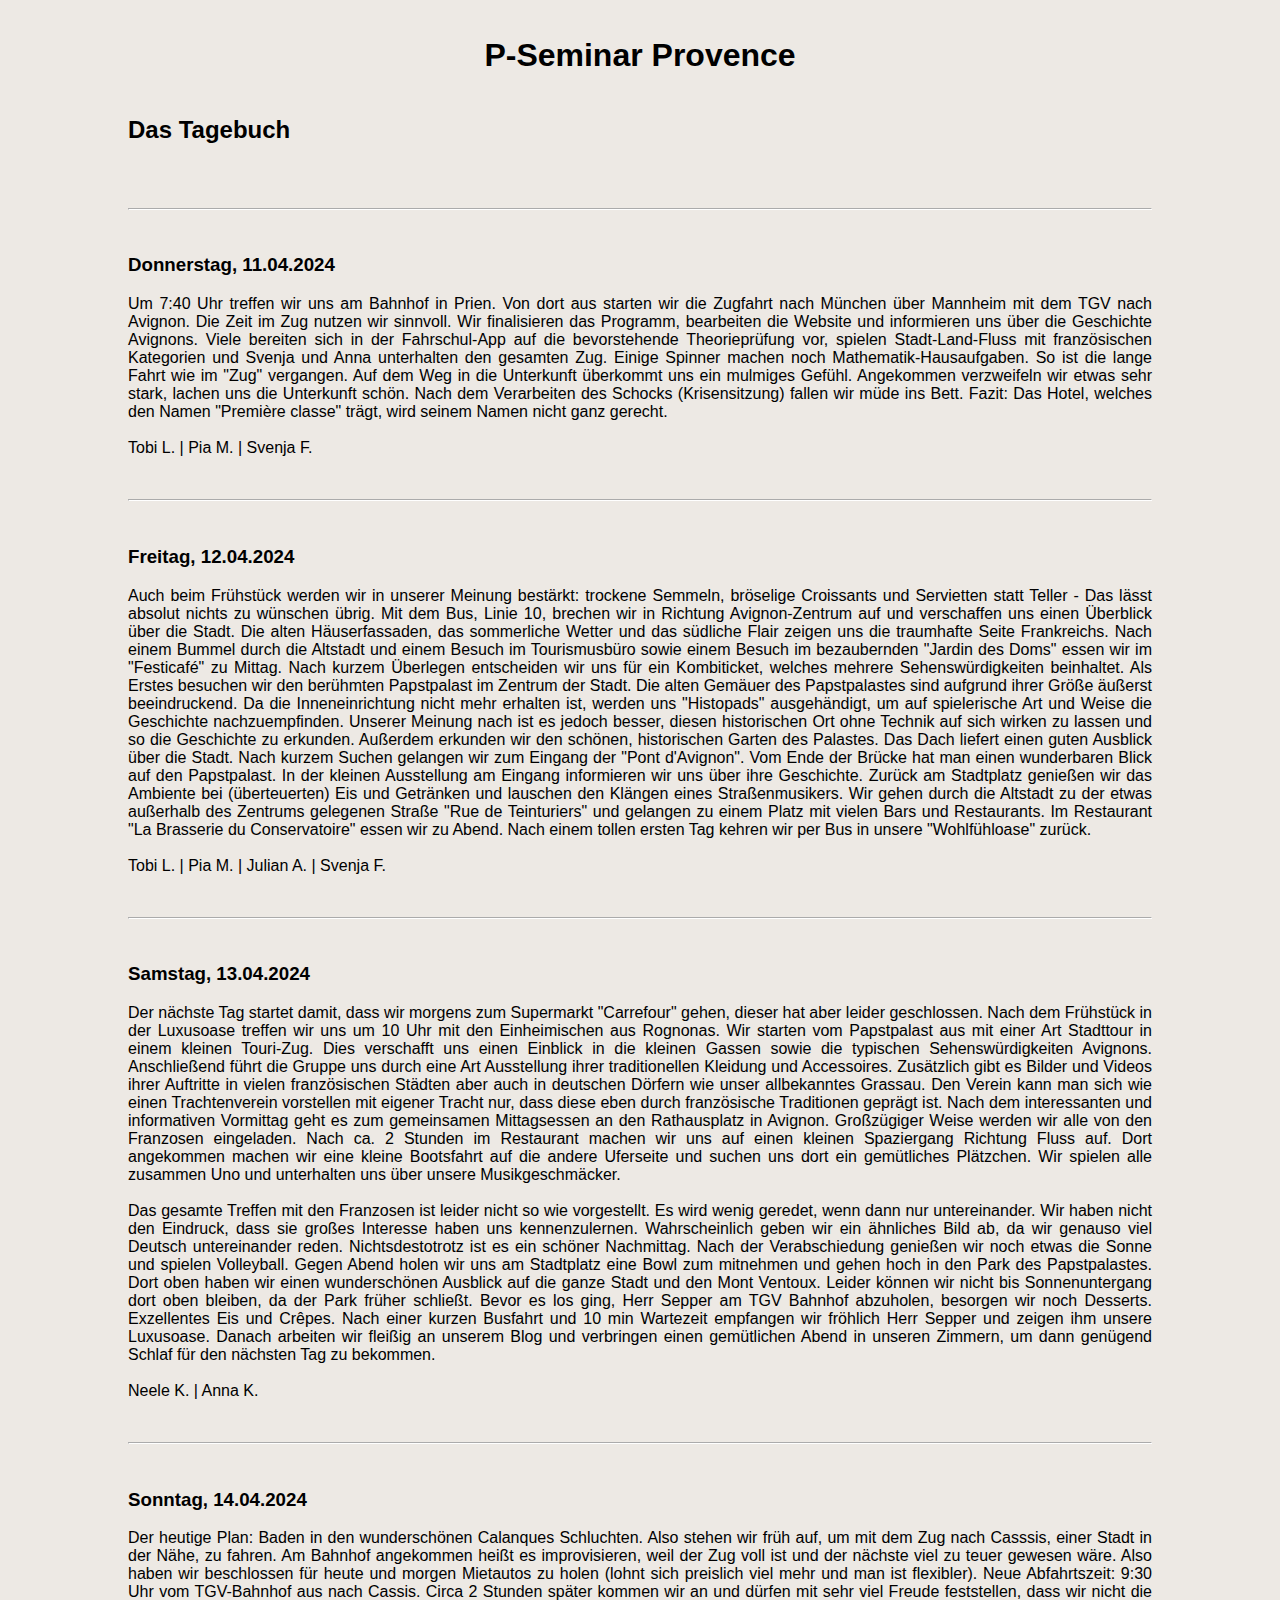
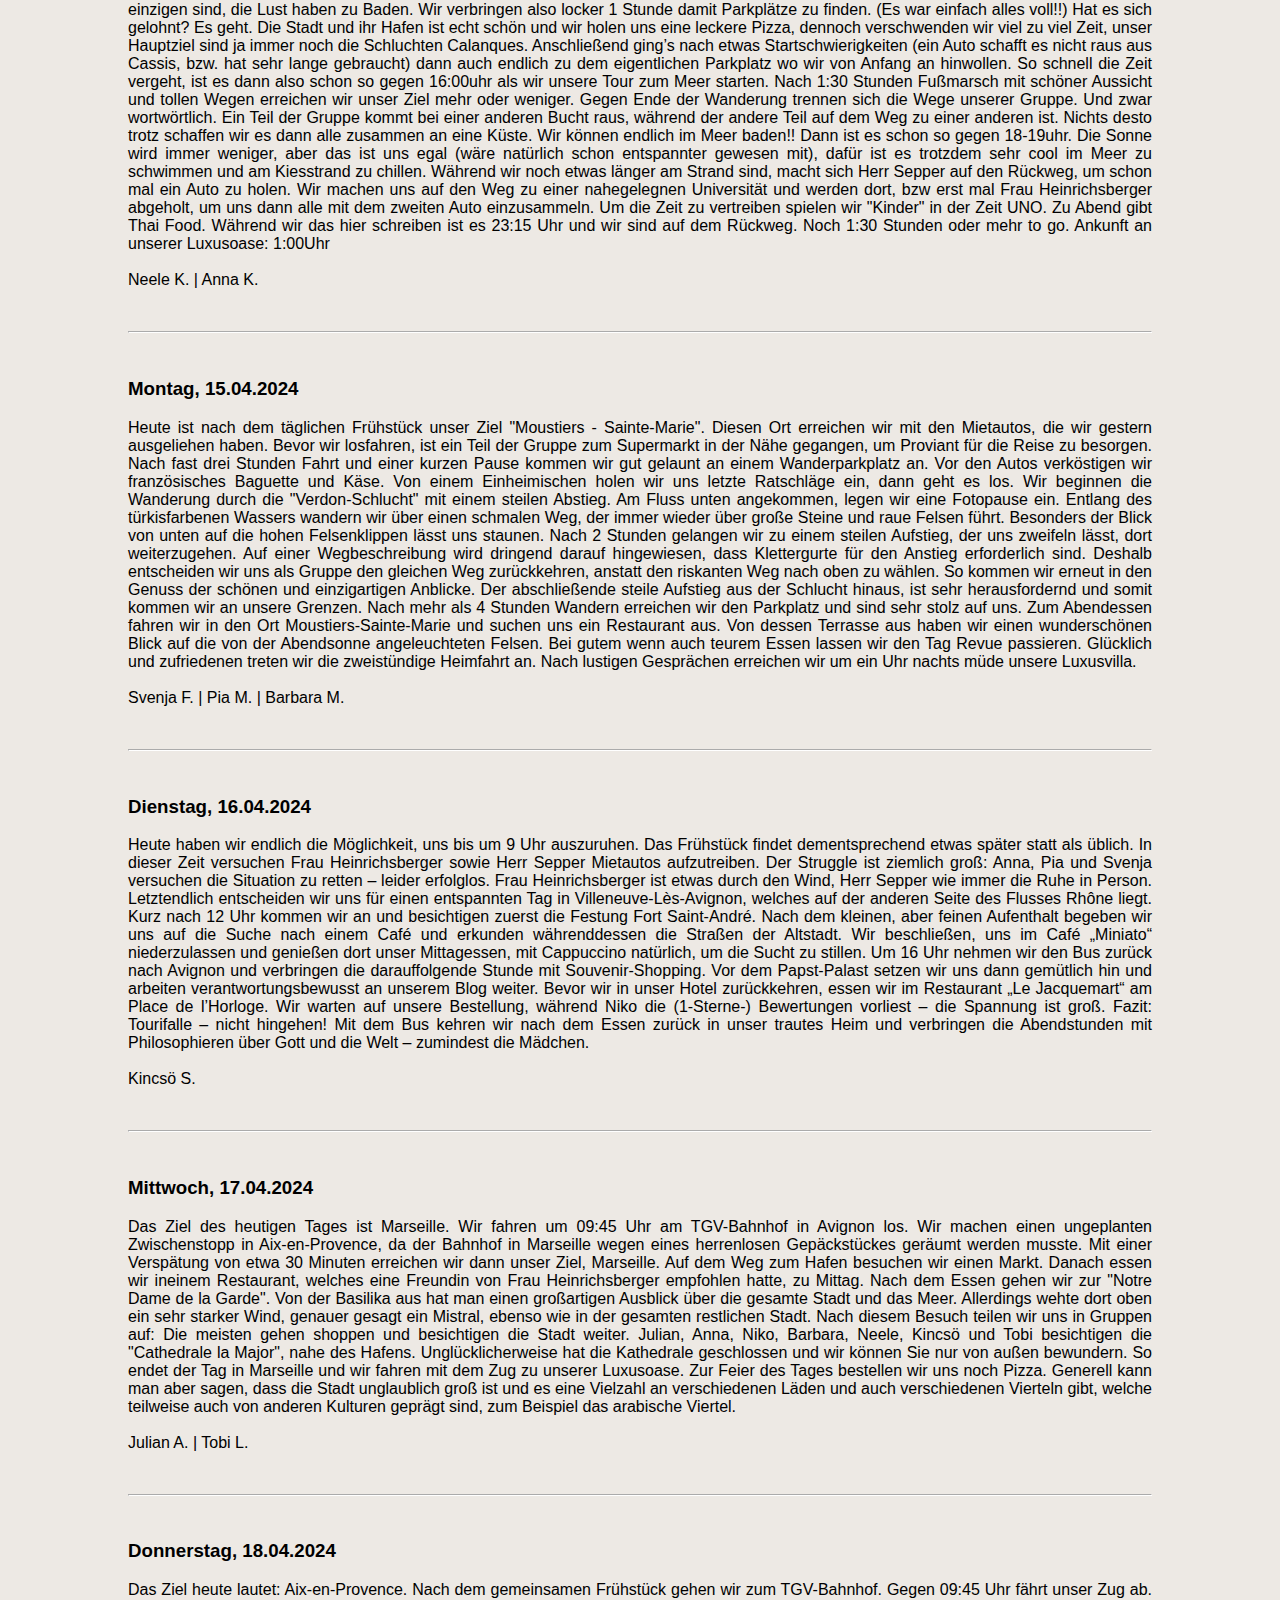
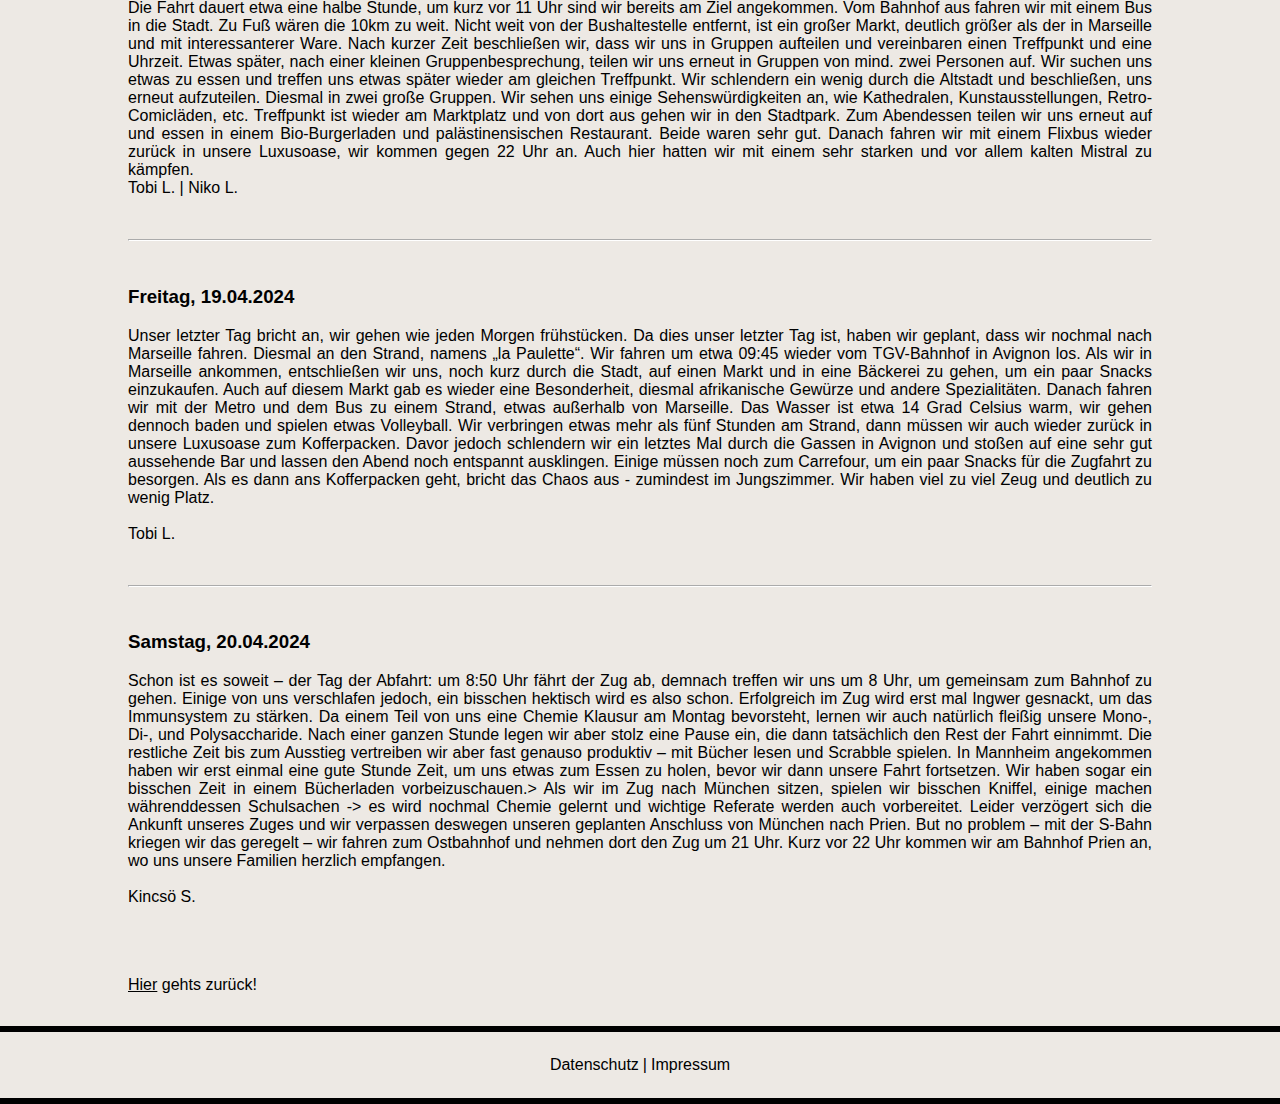
==== commit 8cfcc4e9: "eighth commit" ====
--- a/html/tagebuch.html
+++ b/html/tagebuch.html
@@ -30,18 +30,19 @@
     
             <section class="Eintraege">
                 <h3>Donnerstag, 11.04.2024</h3>
-                Um 7:40 Uhr treffen wir uns am Bahnhof in Prien. Von dort aus starten wir die Zugfahrt nach München über Mannheim mit dem TGV nach Avignon. <br>
-                Die Zeit im Zug nutzen wir sinnvoll. Wir finalisieren das Programm, bearbeiten die Website und informieren uns über die Geschichte Avignons. <br>
-                Viele bereiten sich in der Fahrschul-App auf die bevorstehende Theorieprüfung vor, 
-                spielen Stadt-Land-Fluss mit französischen Kategorien und Svenja und Anna unterhalten den gesamten Zug. <br>
-                Einige Spinner machen noch Mathematik-Hausaufgaben. So ist die lange Fahrt wie im "Zug" vergangen. <br>
-                Auf dem Weg in die Unterkunft überkommt uns ein mulmiges Gefühl. <br>
-                Angekommen verzweifeln wir etwas sehr stark, lachen uns die Unterkunft schön. <br> 
-                Nach dem Verarbeiten des Schocks (Krisensitzung) fallen wir müde ins Bett. <br>
-                Fazit: Das Hotel, welches den Namen "Première classe" trägt, wird seinem <br>
-                Namen nicht ganz gerecht. <br>
-                <br>
-                Tobi L. | Pia M. | Svenja F.
+                <p>
+                    Um 7:40 Uhr treffen wir uns am Bahnhof in Prien. Von dort aus starten wir die Zugfahrt nach München über Mannheim mit dem TGV nach Avignon. 
+                    Die Zeit im Zug nutzen wir sinnvoll. Wir finalisieren das Programm, bearbeiten die Website und informieren uns über die Geschichte Avignons. 
+                    Viele bereiten sich in der Fahrschul-App auf die bevorstehende Theorieprüfung vor, 
+                    spielen Stadt-Land-Fluss mit französischen Kategorien und Svenja und Anna unterhalten den gesamten Zug. 
+                    Einige Spinner machen noch Mathematik-Hausaufgaben. So ist die lange Fahrt wie im "Zug" vergangen. 
+                    Auf dem Weg in die Unterkunft überkommt uns ein mulmiges Gefühl.
+                    Angekommen verzweifeln wir etwas sehr stark, lachen uns die Unterkunft schön.  
+                    Nach dem Verarbeiten des Schocks (Krisensitzung) fallen wir müde ins Bett. 
+                    Fazit: Das Hotel, welches den Namen "Première classe" trägt, wird seinem Namen nicht ganz gerecht. <br>
+                    <br>
+                    Tobi L. | Pia M. | Svenja F.
+                </p>
             </section>
     
             <br>
@@ -50,25 +51,27 @@
     
             <section class="Eintraege">
                 <h3>Freitag, 12.04.2024</h3>
-                Auch beim Frühstück werden wir in unserer Meinung bestärkt: trockene Semmeln, bröselige Croissants und Servietten statt Teller - Das lässt absolut nichts zu wünschen übrig. <br>
-                Mit dem Bus, Linie 10, brechen wir in Richtung Avignon-Zentrum auf und verschaffen uns einen Überblick über die Stadt. <br>
-                Die alten Häuserfassaden, das sommerliche Wetter und das südliche Flair zeigen uns die traumhafte Seite Frankreichs. <br>
-                Nach einem Bummel durch die Altstadt und einem Besuch im Tourismusbüro sowie einem Besuch im bezaubernden "Jardin des Doms" 
-                essen wir im "Festicafé" zu Mittag. Nach kurzem Überlegen entscheiden wir uns für ein Kombiticket, welches mehrere Sehenswürdigkeiten beinhaltet. <br>
-                Als Erstes besuchen wir den berühmten Papstpalast im Zentrum der Stadt. <br>
-                Die alten Gemäuer des Papstpalastes sind aufgrund ihrer Größe äußerst beeindruckend. Da die Inneneinrichtung nicht mehr erhalten ist, werden uns "Histopads" 
-                ausgehändigt, um auf spielerische Art und Weise die Geschichte nachzuempfinden. <br>
-                Unserer Meinung nach ist es jedoch besser, diesen historischen Ort ohne Technik auf sich wirken zu lassen und so die Geschichte zu erkunden. <br>
-                Außerdem erkunden wir den schönen, historischen Garten des Palastes. <br>
-                Das Dach liefert einen guten Ausblick über die Stadt. Nach kurzem Suchen gelangen wir zum Eingang der "Pont d'Avignon". <br>
-                Vom Ende der Brücke hat man einen wunderbaren Blick auf den Papstpalast. In der kleinen Ausstellung am Eingang informieren wir uns über ihre Geschichte. <br>
-                Zurück am Stadtplatz genießen wir das Ambiente bei (überteuerten) Eis und Getränken und lauschen den Klängen eines Straßenmusikers. <br>
-                Wir gehen durch die Altstadt zu der etwas außerhalb des Zentrums gelegenen Straße "Rue de Teinturiers" und gelangen zu einem Platz mit <br>
-                vielen Bars und Restaurants. 
-                Im Restaurant "La Brasserie du Conservatoire" essen wir zu Abend. <br>
-                Nach einem tollen ersten Tag kehren wir per Bus in unsere "Wohlfühloase" zurück. <br>
-                <br>
-                Tobi L. | Pia M. | Julian A. | Svenja F.
+                <p>
+                    Auch beim Frühstück werden wir in unserer Meinung bestärkt: trockene Semmeln, bröselige Croissants und Servietten statt Teller - Das lässt absolut nichts zu wünschen übrig. 
+                    Mit dem Bus, Linie 10, brechen wir in Richtung Avignon-Zentrum auf und verschaffen uns einen Überblick über die Stadt. 
+                    Die alten Häuserfassaden, das sommerliche Wetter und das südliche Flair zeigen uns die traumhafte Seite Frankreichs. 
+                    Nach einem Bummel durch die Altstadt und einem Besuch im Tourismusbüro sowie einem Besuch im bezaubernden "Jardin des Doms" 
+                    essen wir im "Festicafé" zu Mittag. Nach kurzem Überlegen entscheiden wir uns für ein Kombiticket, welches mehrere Sehenswürdigkeiten beinhaltet. 
+                    Als Erstes besuchen wir den berühmten Papstpalast im Zentrum der Stadt. 
+                    Die alten Gemäuer des Papstpalastes sind aufgrund ihrer Größe äußerst beeindruckend. Da die Inneneinrichtung nicht mehr erhalten ist, werden uns "Histopads" 
+                    ausgehändigt, um auf spielerische Art und Weise die Geschichte nachzuempfinden. 
+                    Unserer Meinung nach ist es jedoch besser, diesen historischen Ort ohne Technik auf sich wirken zu lassen und so die Geschichte zu erkunden. 
+                    Außerdem erkunden wir den schönen, historischen Garten des Palastes. 
+                    Das Dach liefert einen guten Ausblick über die Stadt. Nach kurzem Suchen gelangen wir zum Eingang der "Pont d'Avignon". 
+                    Vom Ende der Brücke hat man einen wunderbaren Blick auf den Papstpalast. In der kleinen Ausstellung am Eingang informieren wir uns über ihre Geschichte. 
+                    Zurück am Stadtplatz genießen wir das Ambiente bei (überteuerten) Eis und Getränken und lauschen den Klängen eines Straßenmusikers. 
+                    Wir gehen durch die Altstadt zu der etwas außerhalb des Zentrums gelegenen Straße "Rue de Teinturiers" und gelangen zu einem Platz mit 
+                    vielen Bars und Restaurants. 
+                    Im Restaurant "La Brasserie du Conservatoire" essen wir zu Abend. 
+                    Nach einem tollen ersten Tag kehren wir per Bus in unsere "Wohlfühloase" zurück. <br>
+                    <br>
+                    Tobi L. | Pia M. | Julian A. | Svenja F.
+                </p>
             </section>
     
             <br>
@@ -77,30 +80,32 @@
 
             <section class="Eintraege">
                 <h3>Samstag, 13.04.2024</h3>
-                Der nächste Tag startet damit, dass wir morgens zum Supermarkt "Carrefour" gehen, dieser hat aber leider geschlossen. <br>
-                Nach dem Frühstück in der Luxusoase treffen wir uns um 10 Uhr mit den Einheimischen aus Rognonas. <br>
-                Wir starten vom Papstpalast aus mit einer Art Stadttour in einem kleinen Touri-Zug. <br>
-                Dies verschafft uns einen Einblick in die kleinen Gassen sowie die typischen Sehenswürdigkeiten Avignons. <br>
-                Anschließend führt die Gruppe uns durch eine Art Ausstellung ihrer traditionellen Kleidung und Accessoires. <br>
-                Zusätzlich gibt es Bilder und Videos ihrer Auftritte in vielen französischen Städten aber auch in deutschen Dörfern wie unser allbekanntes Grassau. <br>
-                Den Verein kann man sich wie einen Trachtenverein vorstellen mit eigener Tracht nur, dass diese eben durch französische Traditionen geprägt ist. <br>
-                Nach dem interessanten und informativen Vormittag geht es zum gemeinsamen Mittagsessen an den Rathausplatz in Avignon. <br>
-                Großzügiger Weise werden wir alle von den Franzosen eingeladen. Nach ca. 2 Stunden im Restaurant machen wir uns auf einen kleinen Spaziergang Richtung Fluss auf. <br>
-                Dort angekommen machen wir eine kleine Bootsfahrt auf die andere Uferseite und suchen uns dort ein gemütliches Plätzchen. <br>
-                Wir spielen alle zusammen Uno und unterhalten uns über unsere Musikgeschmäcker. <br>
-                <br>
-                Das gesamte Treffen mit den Franzosen ist leider nicht so wie vorgestellt. Es wird wenig geredet, wenn dann nur untereinander. <br>
-                Wir haben nicht den Eindruck, dass sie großes Interesse haben uns kennenzulernen. <br>
-                Wahrscheinlich geben wir ein ähnliches Bild ab, da wir genauso viel Deutsch untereinander reden. <br>
-                Nichtsdestotrotz ist es ein schöner Nachmittag. Nach der Verabschiedung genießen wir noch etwas die Sonne und spielen Volleyball. <br>
-                Gegen Abend holen wir uns am Stadtplatz eine Bowl zum mitnehmen und gehen hoch in den Park des Papstpalastes. <br>
-                Dort oben haben wir einen wunderschönen Ausblick auf die ganze Stadt und den Mont Ventoux. <br>
-                Leider können wir nicht bis Sonnenuntergang dort oben bleiben, da der Park früher schließt. <br>
-                Bevor es los ging, Herr Sepper am TGV Bahnhof abzuholen, besorgen wir noch Desserts. Exzellentes Eis und Crêpes. <br>
-                Nach einer kurzen Busfahrt und 10 min Wartezeit empfangen wir fröhlich Herr Sepper und zeigen ihm unsere Luxusoase. <br>
-                Danach arbeiten wir fleißig an unserem Blog und verbringen einen gemütlichen Abend in unseren Zimmern, um dann genügend Schlaf für den nächsten Tag zu bekommen. <br>
-                <br>
-                Neele K. | Anna K.
+                <p>
+                    Der nächste Tag startet damit, dass wir morgens zum Supermarkt "Carrefour" gehen, dieser hat aber leider geschlossen. 
+                    Nach dem Frühstück in der Luxusoase treffen wir uns um 10 Uhr mit den Einheimischen aus Rognonas. 
+                    Wir starten vom Papstpalast aus mit einer Art Stadttour in einem kleinen Touri-Zug. 
+                    Dies verschafft uns einen Einblick in die kleinen Gassen sowie die typischen Sehenswürdigkeiten Avignons. 
+                    Anschließend führt die Gruppe uns durch eine Art Ausstellung ihrer traditionellen Kleidung und Accessoires. 
+                    Zusätzlich gibt es Bilder und Videos ihrer Auftritte in vielen französischen Städten aber auch in deutschen Dörfern wie unser allbekanntes Grassau. 
+                    Den Verein kann man sich wie einen Trachtenverein vorstellen mit eigener Tracht nur, dass diese eben durch französische Traditionen geprägt ist. 
+                    Nach dem interessanten und informativen Vormittag geht es zum gemeinsamen Mittagsessen an den Rathausplatz in Avignon. 
+                    Großzügiger Weise werden wir alle von den Franzosen eingeladen. Nach ca. 2 Stunden im Restaurant machen wir uns auf einen kleinen Spaziergang Richtung Fluss auf. 
+                    Dort angekommen machen wir eine kleine Bootsfahrt auf die andere Uferseite und suchen uns dort ein gemütliches Plätzchen. 
+                    Wir spielen alle zusammen Uno und unterhalten uns über unsere Musikgeschmäcker. <br>
+                    <br>
+                    Das gesamte Treffen mit den Franzosen ist leider nicht so wie vorgestellt. Es wird wenig geredet, wenn dann nur untereinander. 
+                    Wir haben nicht den Eindruck, dass sie großes Interesse haben uns kennenzulernen. 
+                    Wahrscheinlich geben wir ein ähnliches Bild ab, da wir genauso viel Deutsch untereinander reden. 
+                    Nichtsdestotrotz ist es ein schöner Nachmittag. Nach der Verabschiedung genießen wir noch etwas die Sonne und spielen Volleyball. 
+                    Gegen Abend holen wir uns am Stadtplatz eine Bowl zum mitnehmen und gehen hoch in den Park des Papstpalastes. 
+                    Dort oben haben wir einen wunderschönen Ausblick auf die ganze Stadt und den Mont Ventoux. 
+                    Leider können wir nicht bis Sonnenuntergang dort oben bleiben, da der Park früher schließt. 
+                    Bevor es los ging, Herr Sepper am TGV Bahnhof abzuholen, besorgen wir noch Desserts. Exzellentes Eis und Crêpes. 
+                    Nach einer kurzen Busfahrt und 10 min Wartezeit empfangen wir fröhlich Herr Sepper und zeigen ihm unsere Luxusoase. 
+                    Danach arbeiten wir fleißig an unserem Blog und verbringen einen gemütlichen Abend in unseren Zimmern, um dann genügend Schlaf für den nächsten Tag zu bekommen. <br>
+                    <br>
+                    Neele K. | Anna K.
+                </p>
             </section>
 
             <br>
@@ -109,26 +114,28 @@
 
             <section class="Eintraege">
                 <h3>Sonntag, 14.04.2024</h3>
-                Der heutige Plan: Baden in den wunderschönen Calanques Schluchten. Also stehen wir früh auf, um mit dem Zug nach Casssis, einer Stadt in der Nähe, zu fahren. <br>
-                Am Bahnhof angekommen heißt es improvisieren, weil der Zug voll ist und der nächste viel zu teuer gewesen wäre. <br>
-                Also haben wir beschlossen für heute und morgen Mietautos zu holen (lohnt sich preislich viel mehr und man ist flexibler). <br>
-                Neue Abfahrtszeit: 9:30 Uhr vom TGV-Bahnhof aus nach Cassis. <br>
-                Circa 2 Stunden später kommen wir an und dürfen mit sehr viel Freude feststellen, dass wir nicht die einzigen sind, die Lust haben zu Baden. <br>
-                Wir verbringen also locker 1 Stunde damit Parkplätze zu finden. (Es war einfach alles voll!!) Hat es sich gelohnt? Es geht. <br>
-                Die Stadt und ihr Hafen ist echt schön und wir holen uns eine leckere Pizza, dennoch verschwenden wir viel zu viel Zeit, unser Hauptziel sind ja immer noch die Schluchten Calanques. <br>
-                Anschließend ging’s nach etwas Startschwierigkeiten (ein Auto schafft es nicht raus aus Cassis, bzw. hat sehr lange gebraucht) dann auch endlich zu dem eigentlichen Parkplatz wo wir von Anfang an hinwollen. <br>
-                So schnell die Zeit vergeht, ist es dann also schon so gegen 16:00uhr als wir unsere Tour zum Meer starten. <br>
-                Nach 1:30 Stunden Fußmarsch mit schöner Aussicht und tollen Wegen erreichen wir unser Ziel mehr oder weniger. Gegen Ende der Wanderung trennen sich die Wege unserer Gruppe. Und zwar wortwörtlich. <br>
-                Ein Teil der Gruppe kommt bei einer anderen Bucht raus, während der andere Teil auf dem Weg zu einer anderen ist. <br>
-                Nichts desto trotz schaffen wir es dann alle zusammen an eine Küste. Wir können endlich im Meer baden!! Dann ist es schon so gegen 18-19uhr. Die Sonne wird immer weniger, <br>
-                aber das ist uns egal (wäre natürlich schon entspannter gewesen mit), dafür ist es trotzdem sehr cool im Meer zu schwimmen und am Kiesstrand zu chillen. <br>
-                Während wir noch etwas länger am Strand sind, macht sich Herr Sepper auf den Rückweg, um schon mal ein Auto zu holen. <br>
-                Wir machen uns auf den Weg zu einer nahegelegnen Universität und werden dort, bzw erst mal Frau Heinrichsberger abgeholt, um uns dann alle mit dem zweiten Auto einzusammeln. <br>
-                Um die Zeit zu vertreiben spielen wir "Kinder" in der Zeit UNO. <br>
-                Zu Abend gibt Thai Food. Während wir das hier schreiben ist es 23:15 Uhr und wir sind auf dem Rückweg. Noch 1:30 Stunden oder mehr to go. <br>
-                Ankunft an unserer Luxusoase:  1:00Uhr <br>
-                <br>
-                Neele K. | Anna K. 
+                <p>
+                    Der heutige Plan: Baden in den wunderschönen Calanques Schluchten. Also stehen wir früh auf, um mit dem Zug nach Casssis, einer Stadt in der Nähe, zu fahren.
+                    Am Bahnhof angekommen heißt es improvisieren, weil der Zug voll ist und der nächste viel zu teuer gewesen wäre. 
+                    Also haben wir beschlossen für heute und morgen Mietautos zu holen (lohnt sich preislich viel mehr und man ist flexibler). 
+                    Neue Abfahrtszeit: 9:30 Uhr vom TGV-Bahnhof aus nach Cassis. 
+                    Circa 2 Stunden später kommen wir an und dürfen mit sehr viel Freude feststellen, dass wir nicht die einzigen sind, die Lust haben zu Baden. 
+                    Wir verbringen also locker 1 Stunde damit Parkplätze zu finden. (Es war einfach alles voll!!) Hat es sich gelohnt? Es geht. 
+                    Die Stadt und ihr Hafen ist echt schön und wir holen uns eine leckere Pizza, dennoch verschwenden wir viel zu viel Zeit, unser Hauptziel sind ja immer noch die Schluchten Calanques. 
+                    Anschließend ging’s nach etwas Startschwierigkeiten (ein Auto schafft es nicht raus aus Cassis, bzw. hat sehr lange gebraucht) dann auch endlich zu dem eigentlichen Parkplatz wo wir von Anfang an hinwollen. 
+                    So schnell die Zeit vergeht, ist es dann also schon so gegen 16:00uhr als wir unsere Tour zum Meer starten. 
+                    Nach 1:30 Stunden Fußmarsch mit schöner Aussicht und tollen Wegen erreichen wir unser Ziel mehr oder weniger. Gegen Ende der Wanderung trennen sich die Wege unserer Gruppe. Und zwar wortwörtlich. 
+                    Ein Teil der Gruppe kommt bei einer anderen Bucht raus, während der andere Teil auf dem Weg zu einer anderen ist. 
+                    Nichts desto trotz schaffen wir es dann alle zusammen an eine Küste. Wir können endlich im Meer baden!! Dann ist es schon so gegen 18-19uhr. Die Sonne wird immer weniger, 
+                    aber das ist uns egal (wäre natürlich schon entspannter gewesen mit), dafür ist es trotzdem sehr cool im Meer zu schwimmen und am Kiesstrand zu chillen. 
+                    Während wir noch etwas länger am Strand sind, macht sich Herr Sepper auf den Rückweg, um schon mal ein Auto zu holen. 
+                    Wir machen uns auf den Weg zu einer nahegelegnen Universität und werden dort, bzw erst mal Frau Heinrichsberger abgeholt, um uns dann alle mit dem zweiten Auto einzusammeln. 
+                    Um die Zeit zu vertreiben spielen wir "Kinder" in der Zeit UNO. 
+                    Zu Abend gibt Thai Food. Während wir das hier schreiben ist es 23:15 Uhr und wir sind auf dem Rückweg. Noch 1:30 Stunden oder mehr to go. 
+                    Ankunft an unserer Luxusoase:  1:00Uhr <br>
+                    <br>
+                    Neele K. | Anna K. 
+                </p>
             </section>
 
             <br>
@@ -137,26 +144,28 @@
 
             <section class="Eintraege">
                 <h3>Montag, 15.04.2024</h3>
-                Heute ist nachdem täglichen Frühstück unser Ziel "Moustier- Saint-Marie". <br>
-                Diesen Ort erreichen wir mit den Mietautos, die wir gestern ausgeliehen haben. <br> 
-                Bevor wir losfahren ist ein Teil der Gruppe zum Supermarkt in der Nähe gegangen, um Proviant für die Reise zu besorgen. <br> 
-                Nach fast drei Stunden Fahrt und einer kurzen Pause kommen wir gut gelaunt an einem Wanderparkplatz an. <br>
-                Vor den Autos verköstigen wir französisches Baguette und Käse. Von einem Einheimischen holen wir uns letzte Ratschläge ein, dann geht es los. <br> 
-                Wir beginnen die Wanderung durch  die "Verdon-Schlucht" mit einem steilen Abstieg. Am Fluss unten angekommen, legen wir eine Fotopause ein. <br>
-                Entlang des türkisfarbenen Wassers wandern wir über einen schmalen Weg, der immer wieder über große Steine und raue Felsen führt. <br>
-                Besonders der Blick von unten auf die hohen Felsenklippen lässt uns staunen. <br>
-                Nach 2 Stunden gelangen wir zu einem steilen Aufstieg, der uns zweifeln lässt dort weiterzugehen. <br> 
-                Auf einer Wegbeschreibung wird dringend darauf hingewiesen, dass Klettergurte für den Anstieg erforderlich sind. <br> 
-                Deshalb  entscheiden wir uns als Gruppe den gleichen Weg zurückkehren, anstatt den riskanten Weg nach oben zu wählen. <br>
-                So kommen wir erneut in den Genuss der schönen und einzigartigen Anblicke. <br>
-                Der abschließende steile Aufstieg aus der Schlucht hinaus, ist sehr herausfordernd und somit kommen wir an unsere Grenzen. <br> 
-                Nach mehr als 4 Stunden Wandern erreichen wir den Parkplatz und sind sehr stolz auf uns.  <br>
-                Zum Abendessen fahren wir in den Ort Moustiers-Saint-Marie und suchen uns ein Restaurant aus. <br>
-                Von dessen Terrasse aus haben wir einen wunderschönen Blick auf die von der Abendsonne angeleuchteten Felsen. <br> 
-                Bei gutem wenn auch teurem Essen und Wein lassen wir den Tag revue passieren. Glücklich und zufriedenen treten wir die zweistündige Heimfahrt an. <br>
-                Nach lustigen Gesprächen erreichen wir um ein Uhr nachts müde unsere Luxsvilla. <br>
-                <br>
-                Svenja F. | Pia M. | Barbara M. 
+                <p>
+                    Heute ist nach dem täglichen Frühstück unser Ziel "Moustiers - Sainte-Marie". 
+                    Diesen Ort erreichen wir mit den Mietautos, die wir gestern ausgeliehen haben. 
+                    Bevor wir losfahren, ist ein Teil der Gruppe zum Supermarkt in der Nähe gegangen, um Proviant für die Reise zu besorgen. 
+                    Nach fast drei Stunden Fahrt und einer kurzen Pause kommen wir gut gelaunt an einem Wanderparkplatz an. 
+                    Vor den Autos verköstigen wir französisches Baguette und Käse. Von einem Einheimischen holen wir uns letzte Ratschläge ein, dann geht es los. 
+                    Wir beginnen die Wanderung durch die "Verdon-Schlucht" mit einem steilen Abstieg. Am Fluss unten angekommen, legen wir eine Fotopause ein. 
+                    Entlang des türkisfarbenen Wassers wandern wir über einen schmalen Weg, der immer wieder über große Steine und raue Felsen führt. 
+                    Besonders der Blick von unten auf die hohen Felsenklippen lässt uns staunen. 
+                    Nach 2 Stunden gelangen wir zu einem steilen Aufstieg, der uns zweifeln lässt, dort weiterzugehen. 
+                    Auf einer Wegbeschreibung wird dringend darauf hingewiesen, dass Klettergurte für den Anstieg erforderlich sind. 
+                    Deshalb entscheiden wir uns als Gruppe den gleichen Weg zurückkehren, anstatt den riskanten Weg nach oben zu wählen. 
+                    So kommen wir erneut in den Genuss der schönen und einzigartigen Anblicke. 
+                    Der abschließende steile Aufstieg aus der Schlucht hinaus, ist sehr herausfordernd und somit kommen wir an unsere Grenzen. 
+                    Nach mehr als 4 Stunden Wandern erreichen wir den Parkplatz und sind sehr stolz auf uns. 
+                    Zum Abendessen fahren wir in den Ort Moustiers-Sainte-Marie und suchen uns ein Restaurant aus. 
+                    Von dessen Terrasse aus haben wir einen wunderschönen Blick auf die von der Abendsonne angeleuchteten Felsen. 
+                    Bei gutem wenn auch teurem Essen lassen wir den Tag Revue passieren. Glücklich und zufriedenen treten wir die zweistündige Heimfahrt an. 
+                    Nach lustigen Gesprächen erreichen wir um ein Uhr nachts müde unsere Luxusvilla. <br>
+                    <br>
+                    Svenja F. | Pia M. | Barbara M. 
+                </p>
             </section>
     
             <br>
@@ -165,21 +174,23 @@
             
             <section class="Eintraege">
                 <h3>Dienstag, 16.04.2024</h3>
-                Heute haben wir endlich die Möglichkeit, uns bis um 9 Uhr auszuruhen. 
-                Das Frühstück findet dementsprechend etwas später statt als üblich. In dieser Zeit versuchen Frau Heinrichsberger sowie Herr Sepper Mietautos aufzutreiben. <br>
-                Der Struggle ist ziemlich groß: Anna, Pia und Svenja versuchen die Situation zu retten – leider erfolglos. <br>
-                Frau Heinrichsberger ist etwas durch den Wind, Herr Sepper wie immer die Ruhe in Person. <br>
-                Letztendlich entscheiden wir uns für einen entspannten Tag in Villeneuve-Lès-Avignon, welches auf der anderen Seite des Flusses Rhône liegt. <br>
-                Kurz nach 12 Uhr kommen wir an und besichtigen zuerst die Festung Fort Saint-André. <br>
-                Nach dem kleinen, aber feinen Aufenthalt begeben wir uns auf die Suche nach einem Café und erkunden währenddessen die Straßen der Altstadt. <br>
-                Wir beschließen, uns im Café „Miniato“ niederzulassen und genießen dort unser Mittagessen, mit Cappuccino natürlich, um die Sucht zu stillen. <br>
-                Um 16 Uhr nehmen wir den Bus zurück nach Avignon und verbringen die darauffolgende Stunde mit Souvenir-Shopping. <br>
-                Vor dem Papst-Palast setzen wir uns dann gemütlich hin und arbeiten verantwortungsbewusst an unserem Blog weiter. <br>
-                Bevor wir in unser Hotel zurückkehren, essen wir im Restaurant „Le Jacquemart“ am Place de l’Horloge.<br>
-                Wir warten auf unsere Bestellung, während Niko die (1-Sterne-) Bewertungen vorliest – die Spannung ist groß. Fazit: Tourifalle – nicht hingehen!  <br>
-                Mit dem Bus kehren wir nach dem Essen zurück in unser trautes Heim und verbringen die Abendstunden mit Philosophieren über Gott und die Welt – zumindest die Mädchen. <br>
-                <br>
-                Kincsö S.
+                <p>
+                    Heute haben wir endlich die Möglichkeit, uns bis um 9 Uhr auszuruhen. 
+                    Das Frühstück findet dementsprechend etwas später statt als üblich. In dieser Zeit versuchen Frau Heinrichsberger sowie Herr Sepper Mietautos aufzutreiben. 
+                    Der Struggle ist ziemlich groß: Anna, Pia und Svenja versuchen die Situation zu retten – leider erfolglos. 
+                    Frau Heinrichsberger ist etwas durch den Wind, Herr Sepper wie immer die Ruhe in Person. 
+                    Letztendlich entscheiden wir uns für einen entspannten Tag in Villeneuve-Lès-Avignon, welches auf der anderen Seite des Flusses Rhône liegt. 
+                    Kurz nach 12 Uhr kommen wir an und besichtigen zuerst die Festung Fort Saint-André. 
+                    Nach dem kleinen, aber feinen Aufenthalt begeben wir uns auf die Suche nach einem Café und erkunden währenddessen die Straßen der Altstadt. 
+                    Wir beschließen, uns im Café „Miniato“ niederzulassen und genießen dort unser Mittagessen, mit Cappuccino natürlich, um die Sucht zu stillen. 
+                    Um 16 Uhr nehmen wir den Bus zurück nach Avignon und verbringen die darauffolgende Stunde mit Souvenir-Shopping. 
+                    Vor dem Papst-Palast setzen wir uns dann gemütlich hin und arbeiten verantwortungsbewusst an unserem Blog weiter. 
+                    Bevor wir in unser Hotel zurückkehren, essen wir im Restaurant „Le Jacquemart“ am Place de l’Horloge.
+                    Wir warten auf unsere Bestellung, während Niko die (1-Sterne-) Bewertungen vorliest – die Spannung ist groß. Fazit: Tourifalle – nicht hingehen!  
+                    Mit dem Bus kehren wir nach dem Essen zurück in unser trautes Heim und verbringen die Abendstunden mit Philosophieren über Gott und die Welt – zumindest die Mädchen. <br>
+                    <br>
+                    Kincsö S.
+                </p>
             </section>
 
             <br>
@@ -188,20 +199,22 @@
 
             <section class="Eintraege">
                 <h3>Mittwoch, 17.04.2024</h3>
-                Das Ziel des heutigen Tages ist Marseille. Wir fahren um 09:45 Uhr am TGV-Bahnhof in Avignon los. <br>
-                Wir machen einen ungeplanten Zwischenstopp in Aix-en-Provence, da der Bahnhof in Marseille wegen eines herrenlosen Gepäckstückes geräumt werden musste. <br>
-                Mit einer Verspätung von etwa 30 Minuten erreichen wir dann unser Ziel, Marseille. <br>
-                Auf dem Weg zum Hafen besuchen wir einen Markt. Danach essen wir ineinem Restaurant, welches eine Freundin von Frau Heinrichsberger empfohlen hatte, zu Mittag. <br> 
-                Nach dem Essen gehen wir zur "Notre Dame de la Garde". Von der Basilika aus hat man einen großartigen Ausblick über die gesamte Stadt und das Meer. <br>
-                Allerdings wehte dort oben ein sehr starker Wind, genauer gesagt ein Mistral, ebenso wie in der gesamten restlichen Stadt. <br>
-                Nach diesem Besuch teilen wir uns in Gruppen auf:  Die meisten gehen shoppen und besichtigen die Stadt weiter. <br>
-                Julian, Anna, Niko, Barbara, Neele, Kincsö und Tobi besichtigen die "Cathedrale la Major", nahe des Hafens. <br>
-                Unglücklicherweise hat die Kathedrale geschlossen und wir können Sie nur von außen bewundern.  <br>
-                So endet der Tag in Marseille und wir fahren mit dem Zug zu unserer Luxusoase. Zur Feier des Tages bestellen wir uns noch Pizza. <br>
-                Generell kann man aber sagen, dass die Stadt unglaublich groß ist und es eine Vielzahl an verschiedenen Läden und auch verschiedenen Vierteln gibt, welche teilweise auch von  
-                anderen Kulturen geprägt sind, zum Beispiel das arabische Viertel. <br>
-                <br>
-                Julian A. | Tobi L. 
+                <p>
+                    Das Ziel des heutigen Tages ist Marseille. Wir fahren um 09:45 Uhr am TGV-Bahnhof in Avignon los. 
+                    Wir machen einen ungeplanten Zwischenstopp in Aix-en-Provence, da der Bahnhof in Marseille wegen eines herrenlosen Gepäckstückes geräumt werden musste. 
+                    Mit einer Verspätung von etwa 30 Minuten erreichen wir dann unser Ziel, Marseille. 
+                    Auf dem Weg zum Hafen besuchen wir einen Markt. Danach essen wir ineinem Restaurant, welches eine Freundin von Frau Heinrichsberger empfohlen hatte, zu Mittag. 
+                    Nach dem Essen gehen wir zur "Notre Dame de la Garde". Von der Basilika aus hat man einen großartigen Ausblick über die gesamte Stadt und das Meer. 
+                    Allerdings wehte dort oben ein sehr starker Wind, genauer gesagt ein Mistral, ebenso wie in der gesamten restlichen Stadt. 
+                    Nach diesem Besuch teilen wir uns in Gruppen auf:  Die meisten gehen shoppen und besichtigen die Stadt weiter. 
+                    Julian, Anna, Niko, Barbara, Neele, Kincsö und Tobi besichtigen die "Cathedrale la Major", nahe des Hafens. 
+                    Unglücklicherweise hat die Kathedrale geschlossen und wir können Sie nur von außen bewundern.  
+                    So endet der Tag in Marseille und wir fahren mit dem Zug zu unserer Luxusoase. Zur Feier des Tages bestellen wir uns noch Pizza. 
+                    Generell kann man aber sagen, dass die Stadt unglaublich groß ist und es eine Vielzahl an verschiedenen Läden und auch verschiedenen Vierteln gibt, welche teilweise auch von  
+                    anderen Kulturen geprägt sind, zum Beispiel das arabische Viertel. <br>
+                    <br>
+                    Julian A. | Tobi L.
+                </p>
             </section>
 
             <br>
@@ -210,22 +223,23 @@
 
             <section class="Eintraege">
                 <h3>Donnerstag, 18.04.2024</h3>
-                Das Ziel heute lautet: Aix-en-Provence. Nach dem gemeinsamen Frühstück gehen wir zum TGV-Bahnhof. <br>
-                Gegen 09:45 Uhr fährt unser Zug ab. Die Fahrt dauert etwa eine halbe Stunde, um kurz vor 11 Uhr sind wir bereits am Ziel angekommen. <br>
-                Vom Bahnhof aus fahren wir mit einem Bus in die Stadt. Zu Fuß wären die 10km zu weit. <br>
-                Nicht weit von der Bushaltestelle entfernt, ist ein großer Markt, deutlich größer als der in Marseille und mit interessanterer Ware. <br>
-                Nach kurzer Zeit beschließen wir, dass wir uns in Gruppen aufteilen und vereinbaren einen Treffpunkt und eine Uhrzeit. <br>
-                Etwas später, nach einer kleinen Gruppenbesprechung, teilen wir uns erneut in Gruppen von mind. zwei Personen auf. <br>
-                Wir suchen uns etwas zu essen und treffen uns etwas später wieder am gleichen Treffpunkt. <br>
-                Wir schlendern ein wenig durch die Altstadt und beschließen, uns erneut aufzuteilen.  
-                Diesmal in zwei große Gruppen. <br>
-                Wir sehen uns einige Sehenswürdigkeiten an, wie Kathedralen, Kunstausstellungen, Retro-Comicläden, etc. <br>
-                Treffpunkt ist wieder am Marktplatz und von dort aus gehen wir in den Stadtpark. <br>
-                Zum Abendessen teilen wir uns erneut auf und essen in einem Bio-Burgerladen und palästinensischen Restaurant. Beide waren sehr gut. <br>
-                Danach fahren wir mit einem Flixbus wieder zurück in unsere Luxusoase, wir kommen gegen 22 Uhr an. <br>
-                Auch hier hatten wir mit einem sehr starken und vor allem kalten Mistral zu kämpfen.  <br>
-                <br>
-                Tobi L. | Niko L. 
+                <p>
+                    Das Ziel heute lautet: Aix-en-Provence. Nach dem gemeinsamen Frühstück gehen wir zum TGV-Bahnhof. 
+                    Gegen 09:45 Uhr fährt unser Zug ab. Die Fahrt dauert etwa eine halbe Stunde, um kurz vor 11 Uhr sind wir bereits am Ziel angekommen. 
+                    Vom Bahnhof aus fahren wir mit einem Bus in die Stadt. Zu Fuß wären die 10km zu weit. 
+                    Nicht weit von der Bushaltestelle entfernt, ist ein großer Markt, deutlich größer als der in Marseille und mit interessanterer Ware. 
+                    Nach kurzer Zeit beschließen wir, dass wir uns in Gruppen aufteilen und vereinbaren einen Treffpunkt und eine Uhrzeit. 
+                    Etwas später, nach einer kleinen Gruppenbesprechung, teilen wir uns erneut in Gruppen von mind. zwei Personen auf. 
+                    Wir suchen uns etwas zu essen und treffen uns etwas später wieder am gleichen Treffpunkt.                 Wir schlendern ein wenig durch die Altstadt und beschließen, uns erneut aufzuteilen.  
+                    Diesmal in zwei große Gruppen. 
+                    Wir sehen uns einige Sehenswürdigkeiten an, wie Kathedralen, Kunstausstellungen, Retro-Comicläden, etc. 
+                    Treffpunkt ist wieder am Marktplatz und von dort aus gehen wir in den Stadtpark. 
+                    Zum Abendessen teilen wir uns erneut auf und essen in einem Bio-Burgerladen und palästinensischen Restaurant. Beide waren sehr gut. 
+                    Danach fahren wir mit einem Flixbus wieder zurück in unsere Luxusoase, wir kommen gegen 22 Uhr an. 
+                    Auch hier hatten wir mit einem sehr starken und vor allem kalten Mistral zu kämpfen.  
+                    <br>
+                    Tobi L. | Niko L. 
+                </p>
             </section>
 
             <br>
@@ -234,20 +248,22 @@
 
             <section class="Eintraege">
                 <h3>Freitag, 19.04.2024</h3>
-                Unser letzter Tag bricht an, wir gehen wie jeden Morgen frühstücken. <br>
-                Da dies unser letzter Tag ist, haben wir geplant, dass wir nochmal nach Marseille fahren. Diesmal an den Strand, namens „la Paulette“. <br>
-                Wir fahren um etwa 09:45 wieder vom TGV-Bahnhof in Avignon los. <br>
-                Als wir in Marseille ankommen, entschließen wir uns, noch kurz durch die Stadt, auf einen Markt und in eine Bäckerei zu gehen, um ein paar Snacks einzukaufen. <br> 
-                Auch auf diesem Markt gab es wieder eine Besonderheit, diesmal afrikanische Gewürze und andere Spezialitäten.  <br>
-                Danach fahren wir mit der Metro und dem Bus zu einem Strand, etwas außerhalb von Marseille. <br>
-                Das Wasser ist etwa 14 Grad Celsius warm, wir gehen dennoch baden und spielen etwas Volleyball. <br>
-                Wir verbringen etwas mehr als fünf Stunden am Strand, dann müssen wir auch wieder zurück in unsere Luxusoase zum Kofferpacken. <br>
-                Davor jedoch schlendern wir ein letztes Mal durch die Gassen in Avignon und stoßen auf eine sehr gut aussehende Bar und lassen den Abend noch entspannt ausklingen. <br> 
-                Einige müssen noch zum Carrefour, um ein paar Snacks für die Zugfahrt zu besorgen. <br>
-                Als es dann ans Kofferpacken geht, bricht das Chaos aus - zumindest im Jungszimmer. <br>
-                Wir haben viel zu viel Zeug und deutlich zu wenig Platz. <br>
-                <br>
-                Tobi L. 
+                <p>
+                    Unser letzter Tag bricht an, wir gehen wie jeden Morgen frühstücken. 
+                    Da dies unser letzter Tag ist, haben wir geplant, dass wir nochmal nach Marseille fahren. Diesmal an den Strand, namens „la Paulette“. 
+                    Wir fahren um etwa 09:45 wieder vom TGV-Bahnhof in Avignon los. 
+                    Als wir in Marseille ankommen, entschließen wir uns, noch kurz durch die Stadt, auf einen Markt und in eine Bäckerei zu gehen, um ein paar Snacks einzukaufen. 
+                    Auch auf diesem Markt gab es wieder eine Besonderheit, diesmal afrikanische Gewürze und andere Spezialitäten.  
+                    Danach fahren wir mit der Metro und dem Bus zu einem Strand, etwas außerhalb von Marseille. 
+                    Das Wasser ist etwa 14 Grad Celsius warm, wir gehen dennoch baden und spielen etwas Volleyball. 
+                    Wir verbringen etwas mehr als fünf Stunden am Strand, dann müssen wir auch wieder zurück in unsere Luxusoase zum Kofferpacken. 
+                    Davor jedoch schlendern wir ein letztes Mal durch die Gassen in Avignon und stoßen auf eine sehr gut aussehende Bar und lassen den Abend noch entspannt ausklingen. 
+                    Einige müssen noch zum Carrefour, um ein paar Snacks für die Zugfahrt zu besorgen. 
+                    Als es dann ans Kofferpacken geht, bricht das Chaos aus - zumindest im Jungszimmer. 
+                    Wir haben viel zu viel Zeug und deutlich zu wenig Platz. <br>
+                    <br>
+                    Tobi L. 
+                </p>
             </section>
 
             <br>
@@ -256,20 +272,22 @@
 
             <section class="Eintraege">
                 <h3>Samstag, 20.04.2024</h3>
-                Schon ist es soweit – der Tag der Abfahrt: um 8:50 Uhr fährt der Zug ab, demnach treffen wir uns um 8 Uhr, um gemeinsam zum Bahnhof zu gehen. <br>
-                Einige von uns verschlafen jedoch, ein bisschen hektisch wird es also schon. <br>
-                Erfolgreich im Zug wird erst mal Ingwer gesnackt, um das Immunsystem zu stärken. <br>
-                Da einem Teil von uns eine Chemie Klausur am Montag bevorsteht, lernen wir auch natürlich fleißig unsere Mono-, Di-, und Polysaccharide. <br>
-                Nach einer ganzen Stunde legen wir aber stolz eine Pause ein, die dann tatsächlich den Rest der Fahrt einnimmt. <br>
-                Die restliche Zeit bis zum Ausstieg vertreiben wir aber fast genauso produktiv – mit Bücher lesen und Scrabble spielen. <br>
-                In Mannheim angekommen haben wir erst einmal eine gute Stunde Zeit, um uns etwas zum Essen zu holen, bevor wir dann unsere Fahrt fortsetzen. <br>
-                Wir haben sogar ein bisschen Zeit in einem Bücherladen vorbeizuschauen. <br>
-                Als wir im Zug nach München sitzen, spielen wir bisschen Kniffel, einige machen währenddessen Schulsachen -> es wird nochmal Chemie gelernt und wichtige Referate werden auch vorbereitet. <br>
-                Leider verzögert sich die Ankunft unseres Zuges und wir verpassen deswegen unseren geplanten Anschluss von München nach Prien. <br>
-                But no problem – mit der S-Bahn kriegen wir das geregelt – wir fahren zum Ostbahnhof und nehmen dort den Zug um 21 Uhr. <br>
-                Kurz vor 22 Uhr kommen wir am Bahnhof Prien an, wo uns unsere Familien herzlich empfangen. <br>
-                <br>
-                Kincsö S. 
+                <p>
+                    Schon ist es soweit – der Tag der Abfahrt: um 8:50 Uhr fährt der Zug ab, demnach treffen wir uns um 8 Uhr, um gemeinsam zum Bahnhof zu gehen. 
+                    Einige von uns verschlafen jedoch, ein bisschen hektisch wird es also schon. 
+                    Erfolgreich im Zug wird erst mal Ingwer gesnackt, um das Immunsystem zu stärken. 
+                    Da einem Teil von uns eine Chemie Klausur am Montag bevorsteht, lernen wir auch natürlich fleißig unsere Mono-, Di-, und Polysaccharide. 
+                    Nach einer ganzen Stunde legen wir aber stolz eine Pause ein, die dann tatsächlich den Rest der Fahrt einnimmt. 
+                    Die restliche Zeit bis zum Ausstieg vertreiben wir aber fast genauso produktiv – mit Bücher lesen und Scrabble spielen. 
+                    In Mannheim angekommen haben wir erst einmal eine gute Stunde Zeit, um uns etwas zum Essen zu holen, bevor wir dann unsere Fahrt fortsetzen. 
+                    Wir haben sogar ein bisschen Zeit in einem Bücherladen vorbeizuschauen.>
+                    Als wir im Zug nach München sitzen, spielen wir bisschen Kniffel, einige machen währenddessen Schulsachen -> es wird nochmal Chemie gelernt und wichtige Referate werden auch vorbereitet. 
+                    Leider verzögert sich die Ankunft unseres Zuges und wir verpassen deswegen unseren geplanten Anschluss von München nach Prien. 
+                    But no problem – mit der S-Bahn kriegen wir das geregelt – wir fahren zum Ostbahnhof und nehmen dort den Zug um 21 Uhr. 
+                    Kurz vor 22 Uhr kommen wir am Bahnhof Prien an, wo uns unsere Familien herzlich empfangen. <br>
+                    <br>
+                    Kincsö S. 
+                </p>
             </section>
 
             <div class="Eintraege">
--- a/assets/tagebuch_blog/Tagebuch.css
+++ b/assets/tagebuch_blog/Tagebuch.css
@@ -25,6 +25,7 @@
         margin-right: 0.5rem;
         padding: 0;
         border-color: var(--white);
+        text-align: justify;
     }
 
     .divider2
@@ -40,6 +41,7 @@
     {
         margin-left: 2rem;
         margin-right: 2rem;
+        text-align: justify;
     }
 
     .divider2
@@ -57,6 +59,7 @@
     {
         margin-left: 6rem;
         margin-right: 6rem;
+        text-align: justify;
     }
 
     .divider2
@@ -75,6 +78,7 @@
     {
         margin-left: 8rem;
         margin-right: 8rem;
+        text-align: justify;
         
     }
 
@@ -87,19 +91,3 @@
     }
 }
 
-@media screen and (min-width: 1300px) 
-{
-    .Eintraege
-    {
-        margin-left: 8rem;
-        margin-right: 8rem;
-    }
-
-    .divider2
-    {
-        margin-left: 8rem;
-        margin-right: 8rem;
-        padding: 0;
-        border-color: var(--white);
-    }
-}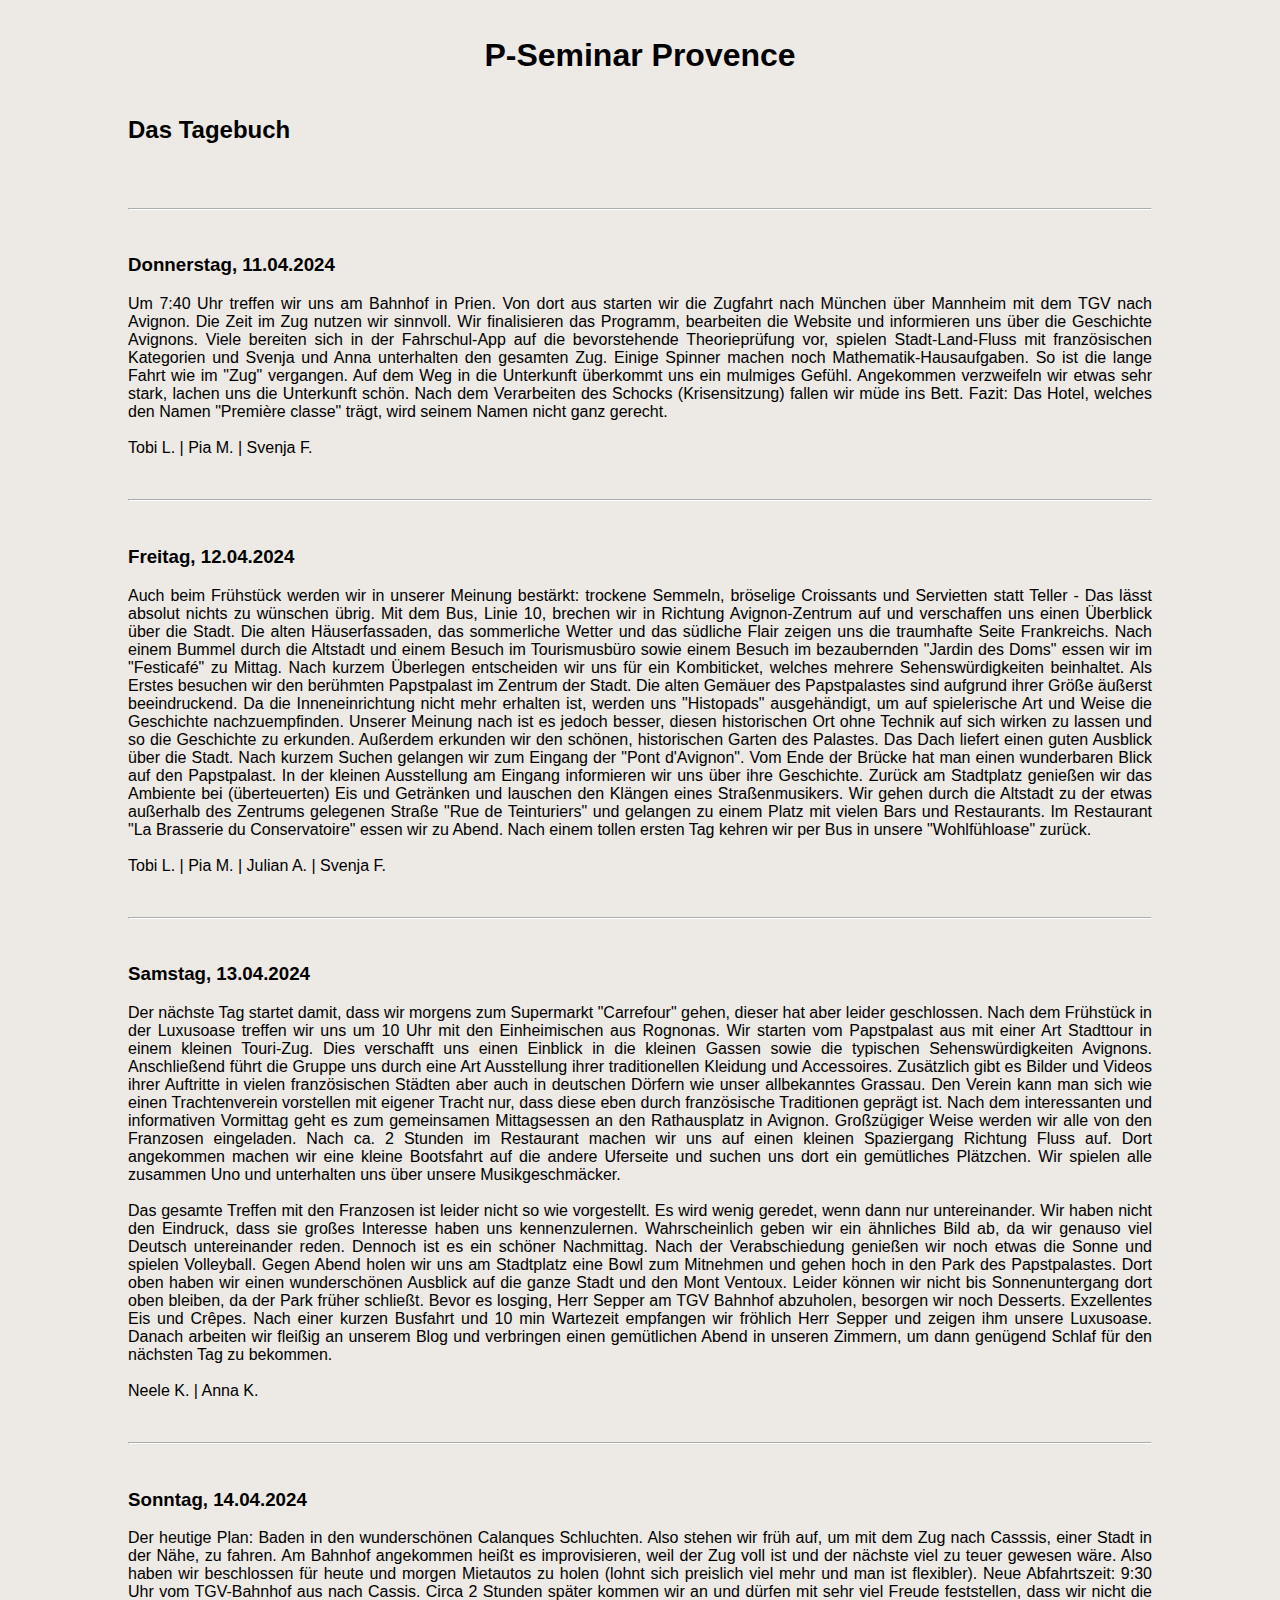
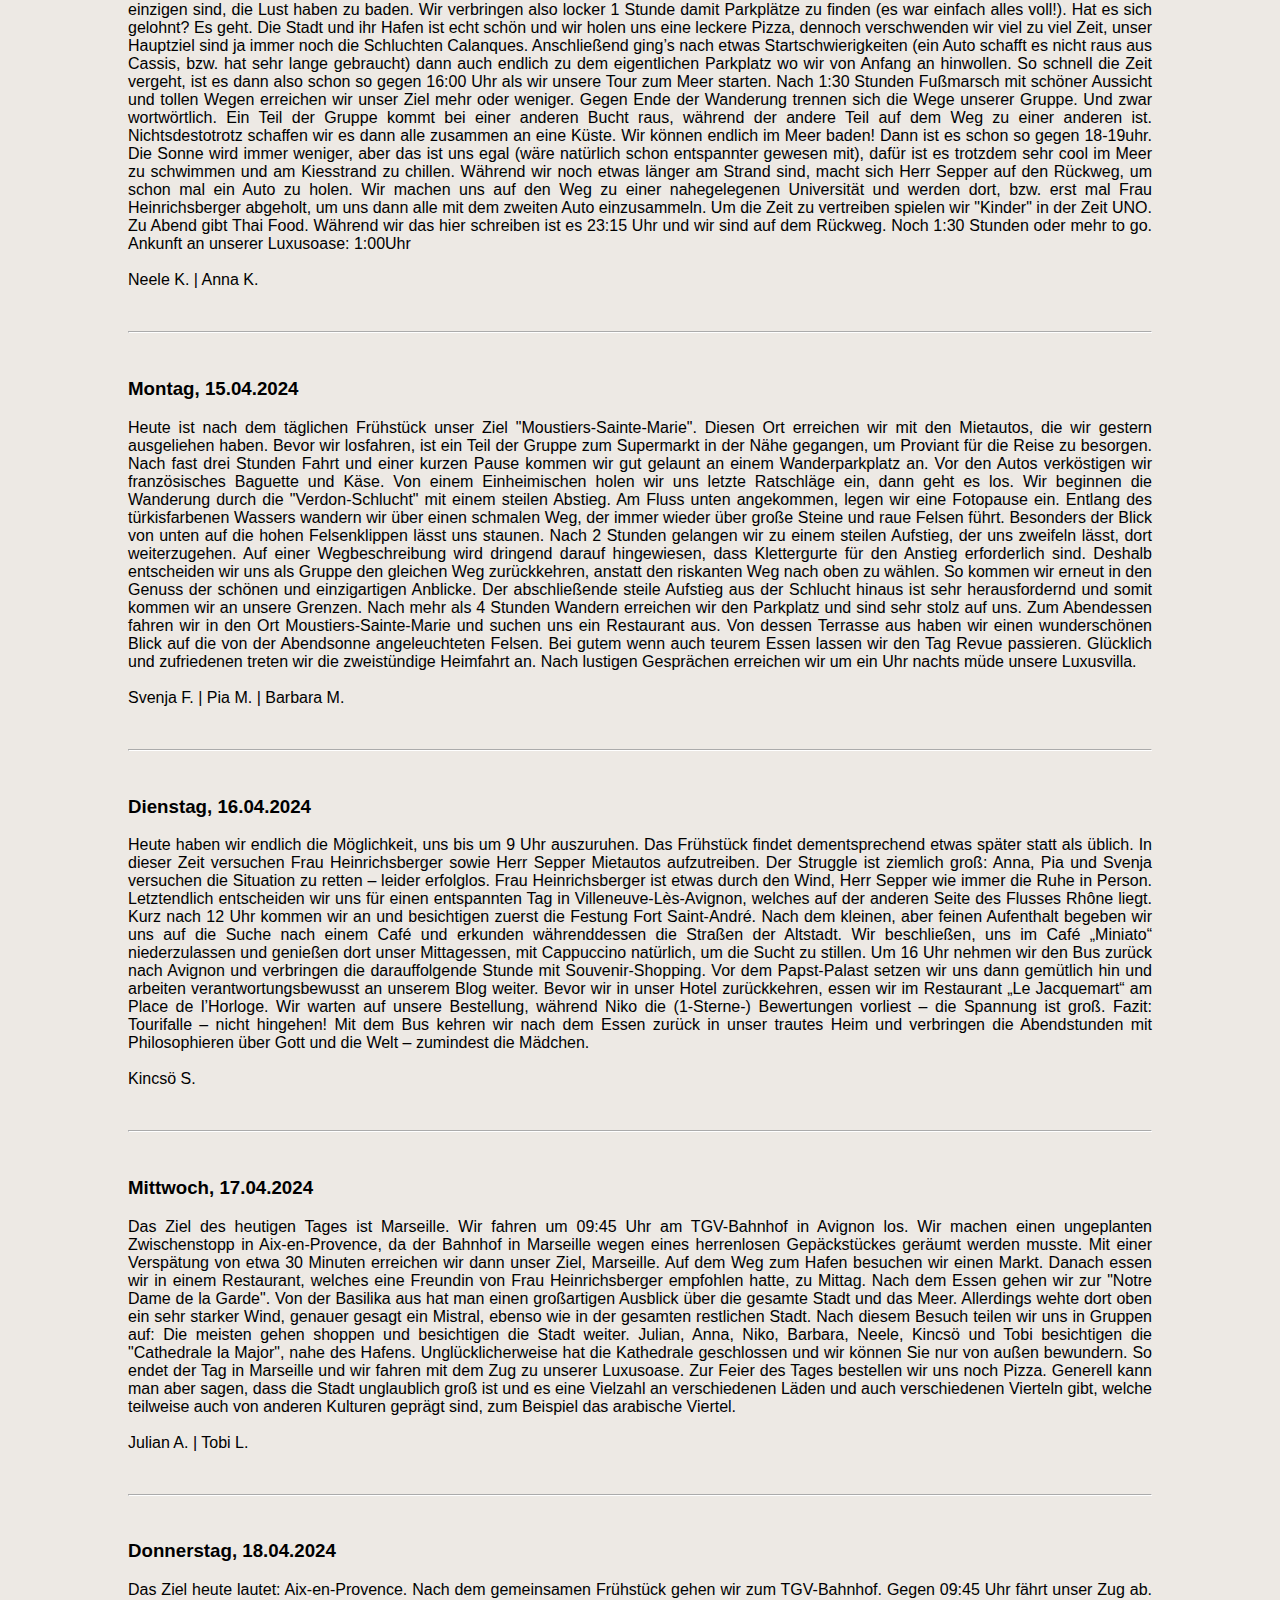
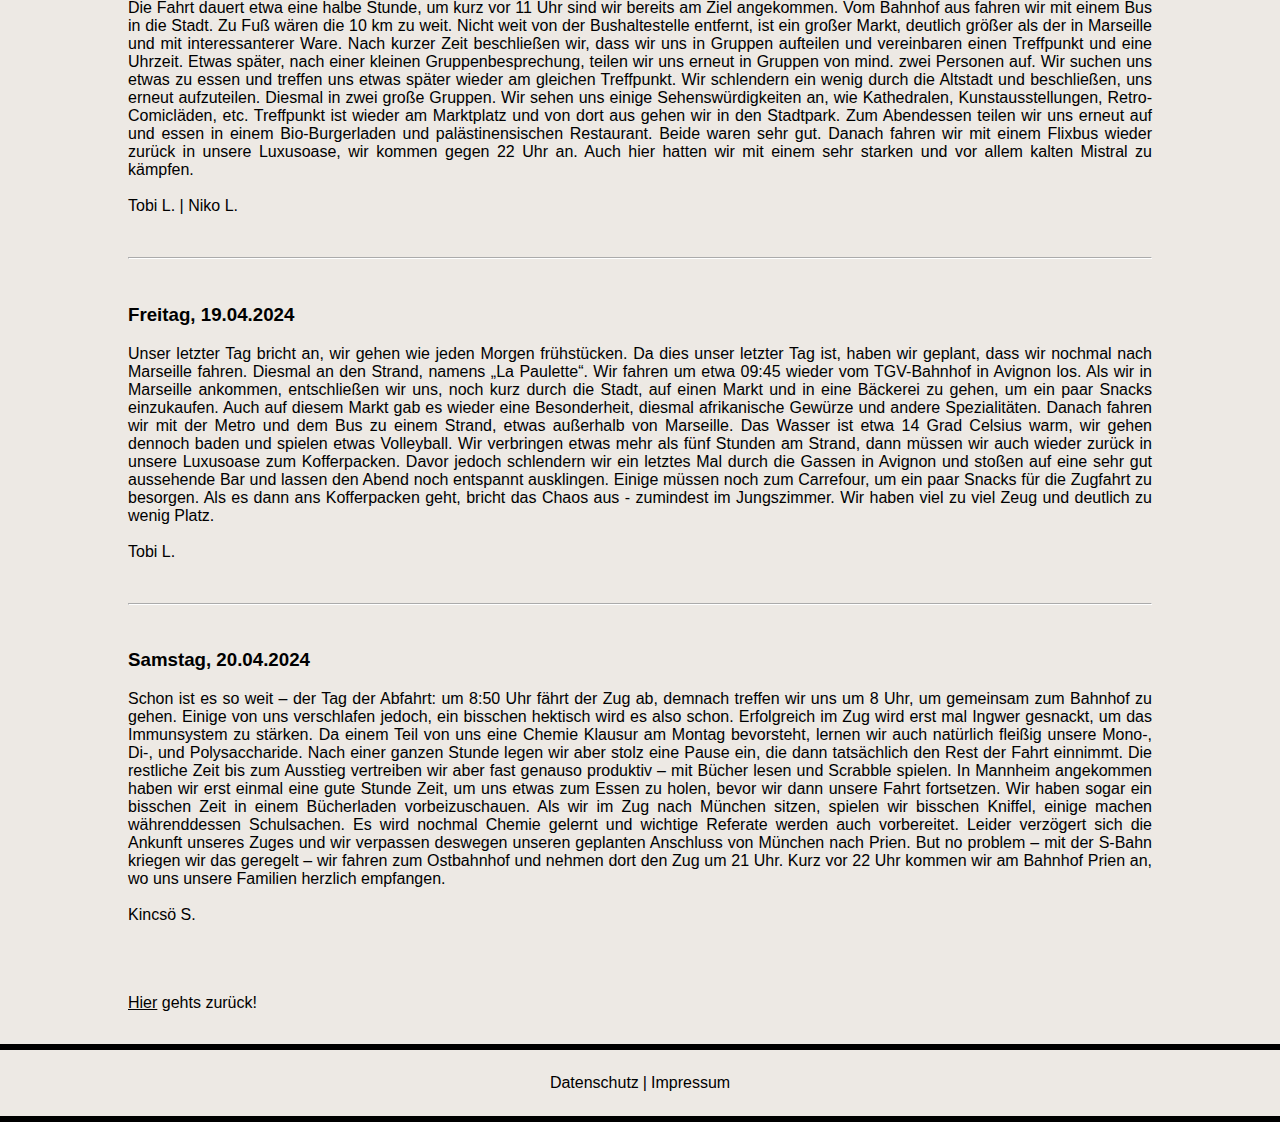
==== commit 6bc51aa9: "final state for now" ====
--- a/html/tagebuch.html
+++ b/html/tagebuch.html
@@ -96,11 +96,11 @@
                     Das gesamte Treffen mit den Franzosen ist leider nicht so wie vorgestellt. Es wird wenig geredet, wenn dann nur untereinander. 
                     Wir haben nicht den Eindruck, dass sie großes Interesse haben uns kennenzulernen. 
                     Wahrscheinlich geben wir ein ähnliches Bild ab, da wir genauso viel Deutsch untereinander reden. 
-                    Nichtsdestotrotz ist es ein schöner Nachmittag. Nach der Verabschiedung genießen wir noch etwas die Sonne und spielen Volleyball. 
-                    Gegen Abend holen wir uns am Stadtplatz eine Bowl zum mitnehmen und gehen hoch in den Park des Papstpalastes. 
+                    Dennoch ist es ein schöner Nachmittag. Nach der Verabschiedung genießen wir noch etwas die Sonne und spielen Volleyball. 
+                    Gegen Abend holen wir uns am Stadtplatz eine Bowl zum Mitnehmen und gehen hoch in den Park des Papstpalastes. 
                     Dort oben haben wir einen wunderschönen Ausblick auf die ganze Stadt und den Mont Ventoux. 
                     Leider können wir nicht bis Sonnenuntergang dort oben bleiben, da der Park früher schließt. 
-                    Bevor es los ging, Herr Sepper am TGV Bahnhof abzuholen, besorgen wir noch Desserts. Exzellentes Eis und Crêpes. 
+                    Bevor es losging, Herr Sepper am TGV Bahnhof abzuholen, besorgen wir noch Desserts. Exzellentes Eis und Crêpes. 
                     Nach einer kurzen Busfahrt und 10 min Wartezeit empfangen wir fröhlich Herr Sepper und zeigen ihm unsere Luxusoase. 
                     Danach arbeiten wir fleißig an unserem Blog und verbringen einen gemütlichen Abend in unseren Zimmern, um dann genügend Schlaf für den nächsten Tag zu bekommen. <br>
                     <br>
@@ -119,17 +119,17 @@
                     Am Bahnhof angekommen heißt es improvisieren, weil der Zug voll ist und der nächste viel zu teuer gewesen wäre. 
                     Also haben wir beschlossen für heute und morgen Mietautos zu holen (lohnt sich preislich viel mehr und man ist flexibler). 
                     Neue Abfahrtszeit: 9:30 Uhr vom TGV-Bahnhof aus nach Cassis. 
-                    Circa 2 Stunden später kommen wir an und dürfen mit sehr viel Freude feststellen, dass wir nicht die einzigen sind, die Lust haben zu Baden. 
-                    Wir verbringen also locker 1 Stunde damit Parkplätze zu finden. (Es war einfach alles voll!!) Hat es sich gelohnt? Es geht. 
+                    Circa 2 Stunden später kommen wir an und dürfen mit sehr viel Freude feststellen, dass wir nicht die einzigen sind, die Lust haben zu baden. 
+                    Wir verbringen also locker 1 Stunde damit Parkplätze zu finden (es war einfach alles voll!). Hat es sich gelohnt? Es geht. 
                     Die Stadt und ihr Hafen ist echt schön und wir holen uns eine leckere Pizza, dennoch verschwenden wir viel zu viel Zeit, unser Hauptziel sind ja immer noch die Schluchten Calanques. 
                     Anschließend ging’s nach etwas Startschwierigkeiten (ein Auto schafft es nicht raus aus Cassis, bzw. hat sehr lange gebraucht) dann auch endlich zu dem eigentlichen Parkplatz wo wir von Anfang an hinwollen. 
-                    So schnell die Zeit vergeht, ist es dann also schon so gegen 16:00uhr als wir unsere Tour zum Meer starten. 
+                    So schnell die Zeit vergeht, ist es dann also schon so gegen 16:00 Uhr als wir unsere Tour zum Meer starten. 
                     Nach 1:30 Stunden Fußmarsch mit schöner Aussicht und tollen Wegen erreichen wir unser Ziel mehr oder weniger. Gegen Ende der Wanderung trennen sich die Wege unserer Gruppe. Und zwar wortwörtlich. 
                     Ein Teil der Gruppe kommt bei einer anderen Bucht raus, während der andere Teil auf dem Weg zu einer anderen ist. 
-                    Nichts desto trotz schaffen wir es dann alle zusammen an eine Küste. Wir können endlich im Meer baden!! Dann ist es schon so gegen 18-19uhr. Die Sonne wird immer weniger, 
+                    Nichtsdestotrotz schaffen wir es dann alle zusammen an eine Küste. Wir können endlich im Meer baden! Dann ist es schon so gegen 18-19uhr. Die Sonne wird immer weniger, 
                     aber das ist uns egal (wäre natürlich schon entspannter gewesen mit), dafür ist es trotzdem sehr cool im Meer zu schwimmen und am Kiesstrand zu chillen. 
                     Während wir noch etwas länger am Strand sind, macht sich Herr Sepper auf den Rückweg, um schon mal ein Auto zu holen. 
-                    Wir machen uns auf den Weg zu einer nahegelegnen Universität und werden dort, bzw erst mal Frau Heinrichsberger abgeholt, um uns dann alle mit dem zweiten Auto einzusammeln. 
+                    Wir machen uns auf den Weg zu einer nahegelegenen Universität und werden dort, bzw. erst mal Frau Heinrichsberger abgeholt, um uns dann alle mit dem zweiten Auto einzusammeln. 
                     Um die Zeit zu vertreiben spielen wir "Kinder" in der Zeit UNO. 
                     Zu Abend gibt Thai Food. Während wir das hier schreiben ist es 23:15 Uhr und wir sind auf dem Rückweg. Noch 1:30 Stunden oder mehr to go. 
                     Ankunft an unserer Luxusoase:  1:00Uhr <br>
@@ -145,7 +145,7 @@
             <section class="Eintraege">
                 <h3>Montag, 15.04.2024</h3>
                 <p>
-                    Heute ist nach dem täglichen Frühstück unser Ziel "Moustiers - Sainte-Marie". 
+                    Heute ist nach dem täglichen Frühstück unser Ziel "Moustiers-Sainte-Marie". 
                     Diesen Ort erreichen wir mit den Mietautos, die wir gestern ausgeliehen haben. 
                     Bevor wir losfahren, ist ein Teil der Gruppe zum Supermarkt in der Nähe gegangen, um Proviant für die Reise zu besorgen. 
                     Nach fast drei Stunden Fahrt und einer kurzen Pause kommen wir gut gelaunt an einem Wanderparkplatz an. 
@@ -157,7 +157,7 @@
                     Auf einer Wegbeschreibung wird dringend darauf hingewiesen, dass Klettergurte für den Anstieg erforderlich sind. 
                     Deshalb entscheiden wir uns als Gruppe den gleichen Weg zurückkehren, anstatt den riskanten Weg nach oben zu wählen. 
                     So kommen wir erneut in den Genuss der schönen und einzigartigen Anblicke. 
-                    Der abschließende steile Aufstieg aus der Schlucht hinaus, ist sehr herausfordernd und somit kommen wir an unsere Grenzen. 
+                    Der abschließende steile Aufstieg aus der Schlucht hinaus ist sehr herausfordernd und somit kommen wir an unsere Grenzen. 
                     Nach mehr als 4 Stunden Wandern erreichen wir den Parkplatz und sind sehr stolz auf uns. 
                     Zum Abendessen fahren wir in den Ort Moustiers-Sainte-Marie und suchen uns ein Restaurant aus. 
                     Von dessen Terrasse aus haben wir einen wunderschönen Blick auf die von der Abendsonne angeleuchteten Felsen. 
@@ -203,7 +203,7 @@
                     Das Ziel des heutigen Tages ist Marseille. Wir fahren um 09:45 Uhr am TGV-Bahnhof in Avignon los. 
                     Wir machen einen ungeplanten Zwischenstopp in Aix-en-Provence, da der Bahnhof in Marseille wegen eines herrenlosen Gepäckstückes geräumt werden musste. 
                     Mit einer Verspätung von etwa 30 Minuten erreichen wir dann unser Ziel, Marseille. 
-                    Auf dem Weg zum Hafen besuchen wir einen Markt. Danach essen wir ineinem Restaurant, welches eine Freundin von Frau Heinrichsberger empfohlen hatte, zu Mittag. 
+                    Auf dem Weg zum Hafen besuchen wir einen Markt. Danach essen wir in einem Restaurant, welches eine Freundin von Frau Heinrichsberger empfohlen hatte, zu Mittag. 
                     Nach dem Essen gehen wir zur "Notre Dame de la Garde". Von der Basilika aus hat man einen großartigen Ausblick über die gesamte Stadt und das Meer. 
                     Allerdings wehte dort oben ein sehr starker Wind, genauer gesagt ein Mistral, ebenso wie in der gesamten restlichen Stadt. 
                     Nach diesem Besuch teilen wir uns in Gruppen auf:  Die meisten gehen shoppen und besichtigen die Stadt weiter. 
@@ -226,17 +226,17 @@
                 <p>
                     Das Ziel heute lautet: Aix-en-Provence. Nach dem gemeinsamen Frühstück gehen wir zum TGV-Bahnhof. 
                     Gegen 09:45 Uhr fährt unser Zug ab. Die Fahrt dauert etwa eine halbe Stunde, um kurz vor 11 Uhr sind wir bereits am Ziel angekommen. 
-                    Vom Bahnhof aus fahren wir mit einem Bus in die Stadt. Zu Fuß wären die 10km zu weit. 
+                    Vom Bahnhof aus fahren wir mit einem Bus in die Stadt. Zu Fuß wären die 10 km zu weit. 
                     Nicht weit von der Bushaltestelle entfernt, ist ein großer Markt, deutlich größer als der in Marseille und mit interessanterer Ware. 
                     Nach kurzer Zeit beschließen wir, dass wir uns in Gruppen aufteilen und vereinbaren einen Treffpunkt und eine Uhrzeit. 
                     Etwas später, nach einer kleinen Gruppenbesprechung, teilen wir uns erneut in Gruppen von mind. zwei Personen auf. 
-                    Wir suchen uns etwas zu essen und treffen uns etwas später wieder am gleichen Treffpunkt.                 Wir schlendern ein wenig durch die Altstadt und beschließen, uns erneut aufzuteilen.  
+                    Wir suchen uns etwas zu essen und treffen uns etwas später wieder am gleichen Treffpunkt. Wir schlendern ein wenig durch die Altstadt und beschließen, uns erneut aufzuteilen.  
                     Diesmal in zwei große Gruppen. 
                     Wir sehen uns einige Sehenswürdigkeiten an, wie Kathedralen, Kunstausstellungen, Retro-Comicläden, etc. 
                     Treffpunkt ist wieder am Marktplatz und von dort aus gehen wir in den Stadtpark. 
                     Zum Abendessen teilen wir uns erneut auf und essen in einem Bio-Burgerladen und palästinensischen Restaurant. Beide waren sehr gut. 
                     Danach fahren wir mit einem Flixbus wieder zurück in unsere Luxusoase, wir kommen gegen 22 Uhr an. 
-                    Auch hier hatten wir mit einem sehr starken und vor allem kalten Mistral zu kämpfen.  
+                    Auch hier hatten wir mit einem sehr starken und vor allem kalten Mistral zu kämpfen.  <br>
                     <br>
                     Tobi L. | Niko L. 
                 </p>
@@ -250,7 +250,7 @@
                 <h3>Freitag, 19.04.2024</h3>
                 <p>
                     Unser letzter Tag bricht an, wir gehen wie jeden Morgen frühstücken. 
-                    Da dies unser letzter Tag ist, haben wir geplant, dass wir nochmal nach Marseille fahren. Diesmal an den Strand, namens „la Paulette“. 
+                    Da dies unser letzter Tag ist, haben wir geplant, dass wir nochmal nach Marseille fahren. Diesmal an den Strand, namens „La Paulette“. 
                     Wir fahren um etwa 09:45 wieder vom TGV-Bahnhof in Avignon los. 
                     Als wir in Marseille ankommen, entschließen wir uns, noch kurz durch die Stadt, auf einen Markt und in eine Bäckerei zu gehen, um ein paar Snacks einzukaufen. 
                     Auch auf diesem Markt gab es wieder eine Besonderheit, diesmal afrikanische Gewürze und andere Spezialitäten.  
@@ -273,15 +273,16 @@
             <section class="Eintraege">
                 <h3>Samstag, 20.04.2024</h3>
                 <p>
-                    Schon ist es soweit – der Tag der Abfahrt: um 8:50 Uhr fährt der Zug ab, demnach treffen wir uns um 8 Uhr, um gemeinsam zum Bahnhof zu gehen. 
+                    Schon ist es so weit – der Tag der Abfahrt: um 8:50 Uhr fährt der Zug ab, demnach treffen wir uns um 8 Uhr, um gemeinsam zum Bahnhof zu gehen. 
                     Einige von uns verschlafen jedoch, ein bisschen hektisch wird es also schon. 
                     Erfolgreich im Zug wird erst mal Ingwer gesnackt, um das Immunsystem zu stärken. 
                     Da einem Teil von uns eine Chemie Klausur am Montag bevorsteht, lernen wir auch natürlich fleißig unsere Mono-, Di-, und Polysaccharide. 
                     Nach einer ganzen Stunde legen wir aber stolz eine Pause ein, die dann tatsächlich den Rest der Fahrt einnimmt. 
                     Die restliche Zeit bis zum Ausstieg vertreiben wir aber fast genauso produktiv – mit Bücher lesen und Scrabble spielen. 
                     In Mannheim angekommen haben wir erst einmal eine gute Stunde Zeit, um uns etwas zum Essen zu holen, bevor wir dann unsere Fahrt fortsetzen. 
-                    Wir haben sogar ein bisschen Zeit in einem Bücherladen vorbeizuschauen.>
-                    Als wir im Zug nach München sitzen, spielen wir bisschen Kniffel, einige machen währenddessen Schulsachen -> es wird nochmal Chemie gelernt und wichtige Referate werden auch vorbereitet. 
+                    Wir haben sogar ein bisschen Zeit in einem Bücherladen vorbeizuschauen.
+                    Als wir im Zug nach München sitzen, spielen wir bisschen Kniffel, einige machen währenddessen Schulsachen.
+                    Es wird nochmal Chemie gelernt und wichtige Referate werden auch vorbereitet. 
                     Leider verzögert sich die Ankunft unseres Zuges und wir verpassen deswegen unseren geplanten Anschluss von München nach Prien. 
                     But no problem – mit der S-Bahn kriegen wir das geregelt – wir fahren zum Ostbahnhof und nehmen dort den Zug um 21 Uhr. 
                     Kurz vor 22 Uhr kommen wir am Bahnhof Prien an, wo uns unsere Familien herzlich empfangen. <br>
